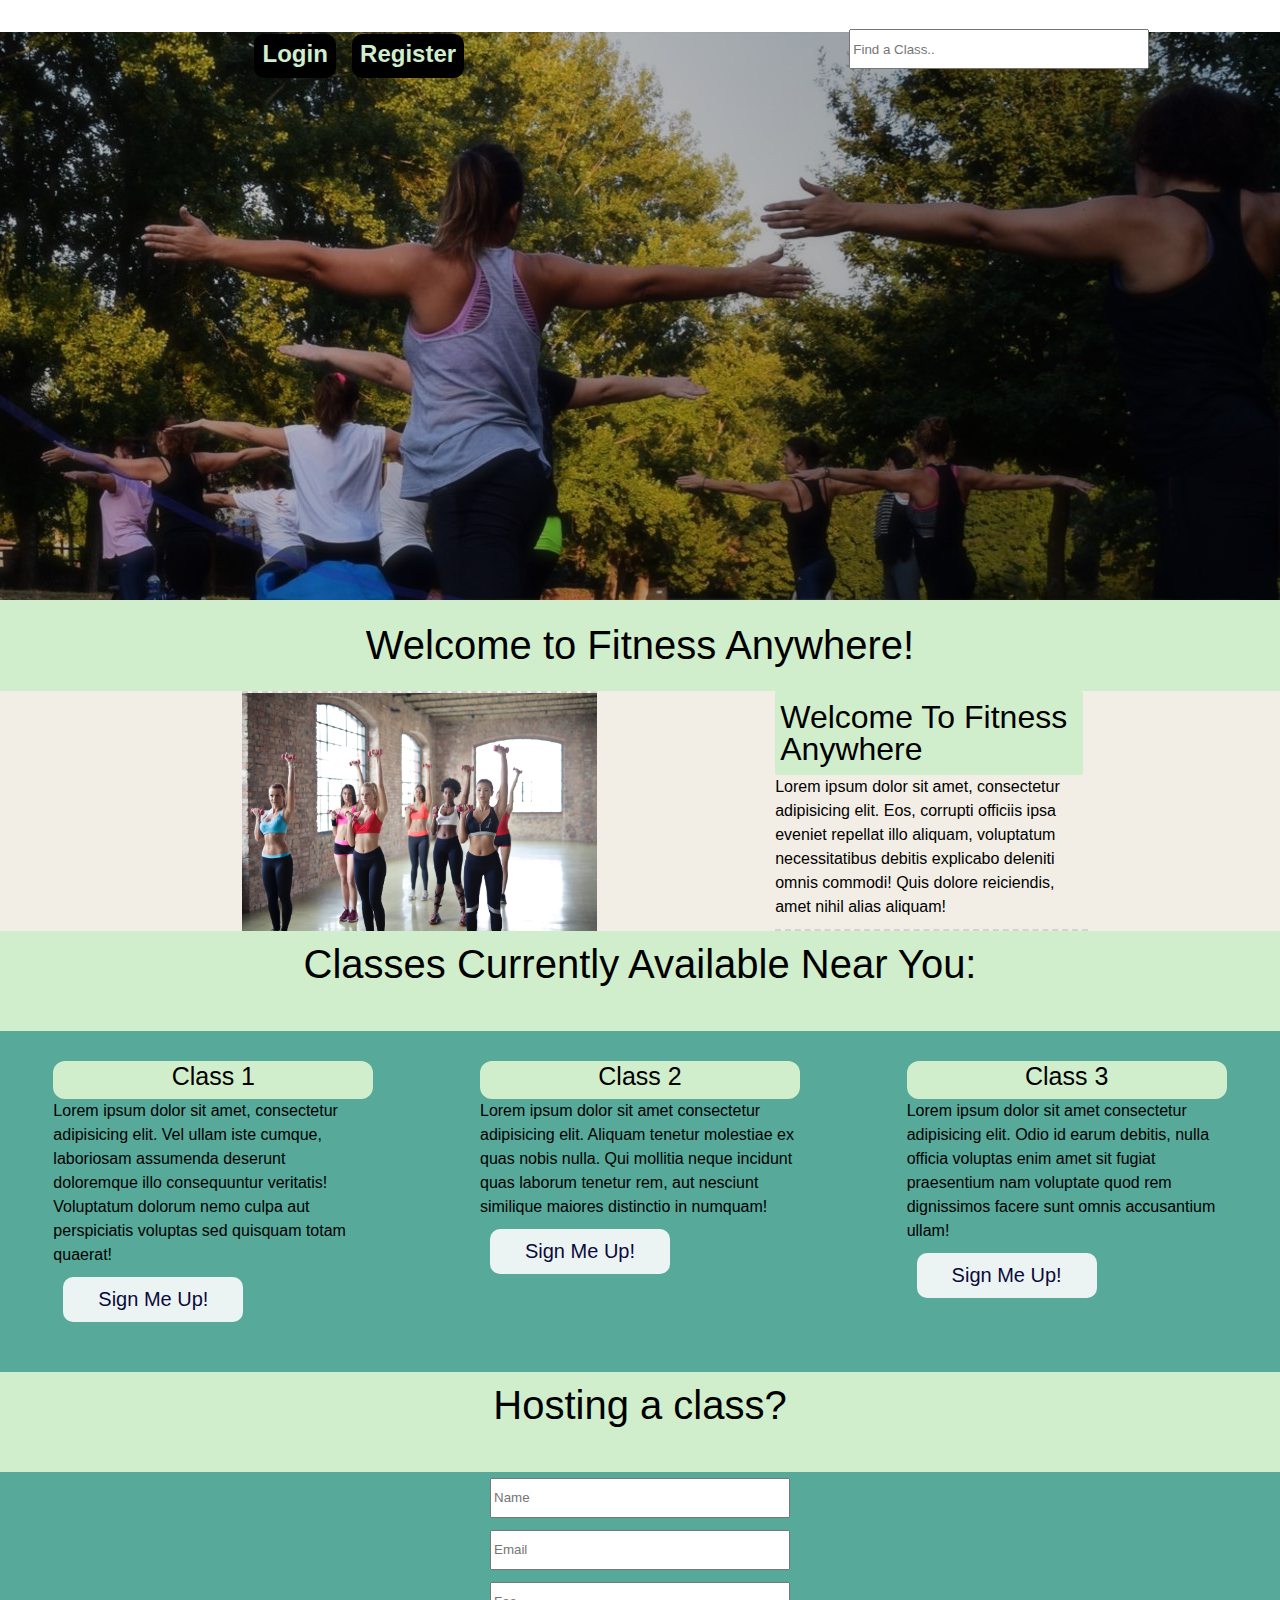
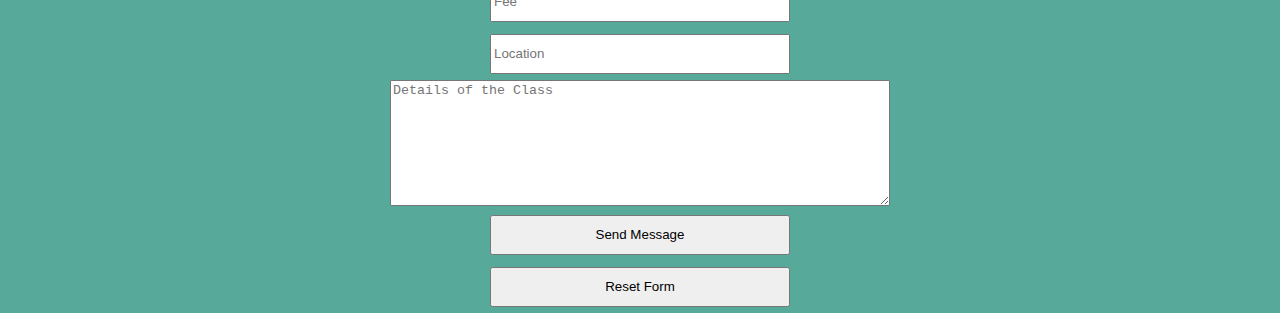
==== index.html @ 6bdc23eb "day 1 done" ====
<!doctype html>

<html lang="en">
<head>
  <meta name="viewport" content="width=device-width, initial-scale=1">
  <meta charset="utf-8">

  <title>Welcome to Fitness Anywhere!</title>

  <link href="https://fonts.googleapis.com/css?family=Heebo&display=swap" rel="stylesheet">
  <link href="css/index.css" rel="stylesheet">

  <!--[if lt IE 9]>
    <script src="https://cdnjs.cloudflare.com/ajax/libs/html5shiv/3.7.3/html5shiv.js"></script>
  <![endif]-->
</head>

<body>
  <header>
   
      <nav class="navigation">
        <a href=#>Login</a>
        <a href=#>Register</a>
      </nav>
      <div class="searchBar">
      <input type="text" placeholder="Find a Class..">
      </div>
  </header>
  <div class="title">
  <h1>Welcome to Fitness Anywhere!</h1>
  </div>
  <div class="aboutUs">
   <div class="workoutClass">
  <img src="img/workout-class.jpeg">
</div>
  
  <div class="welcomePgraph">
    <h2>Welcome To Fitness Anywhere</h2>
    <p>Lorem ipsum dolor sit amet, consectetur adipisicing elit. Eos, corrupti officiis ipsa eveniet repellat illo aliquam, voluptatum necessitatibus debitis explicabo deleniti omnis commodi! Quis dolore reiciendis, amet nihil alias aliquam! </p>


  </div>
</div>

  <div class="container-home">
   <h2>Classes Currently Available Near You:</h2>
    <section class="content-pick">
      
      <div class="classType">
        <h4>Class 1</h4>
        <p>Lorem ipsum dolor sit amet, consectetur adipisicing elit. Vel ullam iste cumque, laboriosam assumenda deserunt doloremque illo consequuntur veritatis! Voluptatum dolorum nemo culpa aut perspiciatis voluptas sed quisquam totam quaerat!</p>
        <div class="btn">Sign Me Up!</div>
      </div>
      <div class="classType">
        <h4>Class 2</h4>
        <p>Lorem ipsum dolor sit amet consectetur adipisicing elit. Aliquam tenetur molestiae ex quas nobis nulla. Qui mollitia neque incidunt quas laborum tenetur rem, aut nesciunt similique maiores distinctio in numquam!</p>
        <div class="btn">Sign Me Up!</div>
      </div>
      <div class="classType">
        <h4>Class 3</h4>
        <p>Lorem ipsum dolor sit amet consectetur adipisicing elit. Odio id earum debitis, nulla officia voluptas enim amet sit fugiat praesentium nam voluptate quod rem dignissimos facere sunt omnis accusantium ullam!</p>
        <div class="btn">Sign Me Up!</div>
      </div>
    </section>

     <section class="hostingClass">
      <h2>Hosting a class?</h2>
      <form method="post" action="#">
        <div class="classForm">
          <div class="row1"><input type="text" name="name" id="name" placeholder="Name" /></div>
          <div class="row1"><input type="email" name="email" id="email" placeholder="Email" /></div>
          <div class="row2"><input type="text" name="fee" id="fee" placeholder="Fee" /></div>
          <div class="row2"><input type="text" name="location" id="location" placeholder="Location" /></div>
          <div class="row3"><textarea name="details" id="details" placeholder="Details of the Class" rows="8" ></textarea></div>
            <ul class="actions">
              <li><input type="submit" class="primary" value="Send Message" /></li>
              <li><input type="reset" value="Reset Form" /></li>
   
    

     </section> 

  
  </div><!-- container -->


</body>
</html>
---- css/index.css ----
/* http://meyerweb.com/eric/tools/css/reset/ 
   v2.0 | 20110126
   License: none (public domain)
*/
html,
body,
div,
span,
applet,
object,
iframe,
h1,
h2,
h3,
h4,
h5,
h6,
p,
blockquote,
pre,
a,
abbr,
acronym,
address,
big,
cite,
code,
del,
dfn,
em,
img,
ins,
kbd,
q,
s,
samp,
small,
strike,
strong,
sub,
sup,
tt,
var,
b,
u,
i,
center,
dl,
dt,
dd,
ol,
ul,
li,
fieldset,
form,
label,
legend,
table,
caption,
tbody,
tfoot,
thead,
tr,
th,
td,
article,
aside,
canvas,
details,
embed,
figure,
figcaption,
footer,
header,
hgroup,
menu,
nav,
output,
ruby,
section,
summary,
time,
mark,
audio,
video {
  margin: 0;
  padding: 0;
  border: 0;
  font-size: 100%;
  font: inherit;
  vertical-align: baseline;
}
/* HTML5 display-role reset for older browsers */
article,
aside,
details,
figcaption,
figure,
footer,
header,
hgroup,
menu,
nav,
section {
  display: block;
}
body {
  line-height: 1;
}
ol,
ul {
  list-style: none;
}
blockquote,
q {
  quotes: none;
}
blockquote:before,
blockquote:after,
q:before,
q:after {
  content: '';
  content: none;
}
table {
  border-collapse: collapse;
  border-spacing: 0;
}
* {
  box-sizing: border-box;
}
html {
  font-size: 62.5%;
}
html,
body {
  font-family: 'Roboto', sans-serif;
}
h1,
h2,
h3,
h4,
h5 {
  background: #d1eecc;
  font-family: 'Source Sans Pro', sans-serif;
  padding: 1%;
}
h1 {
  font-size: 4rem;
}
h2 {
  font-size: 3.2rem;
  padding-bottom: 10px;
}
h4 {
  font-size: 2.5rem;
  padding-bottom: 10px;
}
p {
  line-height: 1.5;
  font-size: 1.6rem;
  padding-bottom: 10px;
}
img {
  max-width: 100%;
  height: auto;
}
.container {
  max-width: 800px;
  width: 100%;
  margin: 0 auto;
}
header {
  display: flex;
  padding: 2%;
  justify-content: space-around;
  background: url('../img/active-activity-adult-1472887\ \(1\).jpg') 100% 100% no-repeat;
  height: auto;
  height: 600px;
}
header .searchBar {
  width: 15%;
}
header .navigation {
  display: flex;
  justify-content: space-evenly;
}
header .navigation a {
  text-decoration: none;
  color: #d1eecc;
  font-size: 2.4rem;
  padding: 5%;
  font-weight: bold;
  margin: 5%;
  background: black;
  height: 8%;
  width: 100%;
  border-radius: 10px;
}
header img {
  width: 60%;
}
.title {
  display: flex;
  justify-content: center;
  padding: 1%;
  background: #d1eecc;
}
.title h1 {
  display: flex;
  padding: 1%;
  font-size: 4rem;
  width: 50%;
  justify-content: center;
}
.aboutUs {
  display: flex;
  background: #f2eee5;
}
.workoutClass {
  display: flex;
  justify-content: center;
  margin-left: 5%;
}
.workoutClass img {
  width: 50%;
  height: auto;
  border-top: dashed 2px lightgray;
}
.welcomePgraph {
  display: flex;
  flex-direction: column;
  justify-content: center;
}
.welcomePgraph p {
  width: 62%;
  border-bottom: dashed 2px lightgray;
}
@media (max-width: 500px) {
  .welcomePgraph p {
    font-size: 1.2rem;
    padding-bottom: 3%;
  }
}
.welcomePgraph h2 {
  padding-top: 2%;
  width: 61%;
  border-radius: 2px;
}
@media (max-width: 500px) {
  .welcomePgraph h2 {
    font-size: 2.5rem;
    font-weight: bold;
  }
}
.footer {
  width: 100%;
  border-top: 2px dashed silver;
  background: #FFEBCD;
}
.footer p {
  text-align: center;
  color: #212529;
  font-size: 1.6rem;
  padding: 20px;
}
.content-pick {
  padding-top: 30px;
  display: flex;
  justify-content: space-around;
}
@media (max-width: 500px) {
  .content-pick {
    display: flex;
    flex-direction: column;
    align-items: center;
  }
}
.content-pick .classType {
  width: 25%;
  margin-bottom: 30px;
}
@media (max-width: 500px) {
  .content-pick .classType {
    width: 62%;
  }
}
.content-pick .classType h4 {
  display: flex;
  justify-content: center;
  border-radius: 12px;
}
@media (max-width: 500px) {
  .content-pick .classType h4 {
    font-size: 2rem;
    font-weight: bold;
  }
}
.content-pick .classType p {
  display: flex;
  justify-content: center;
}
@media (max-width: 500px) {
  .content-pick .classType p {
    font-size: 1.2rem;
  }
}
.content-pick .classType .btn {
  display: flex;
  justify-content: center;
  align-items: center;
  background-color: #ecf4f3;
  margin: 0 10px 20px;
  cursor: pointer;
  width: 180px;
  height: 45px;
  font-size: 2rem;
  border-radius: 10px;
  color: #0c093c;
}
.content-pick .classType .btn:hover {
  background-color: #0c093c;
  color: #ecf4f3;
}
@media (max-width: 500px) {
  .content-pick .classType .btn {
    display: flex;
    justify-content: center;
    align-items: center;
    background-color: #ecf4f3;
    margin: 0 10px 20px;
    cursor: pointer;
    width: 300px;
    height: 45px;
    font-size: 2rem;
    border-radius: 10px;
    color: #0c093c;
  }
  .content-pick .classType .btn:hover {
    background-color: #0c093c;
    color: #ecf4f3;
  }
}
.container-home {
  width: 100%;
  background: #57a99a;
}
.container-home h2 {
  display: flex;
  justify-content: center;
  height: 100px;
  font-size: 4rem;
}
.hostingClass {
  font-size: 2rem;
}
.hostingClass .classForm {
  display: flex;
  flex-direction: column;
  align-items: center;
}
input {
  width: 300px;
  margin: 2% 0%;
  height: 40px;
}
textarea {
  width: 500px;
}
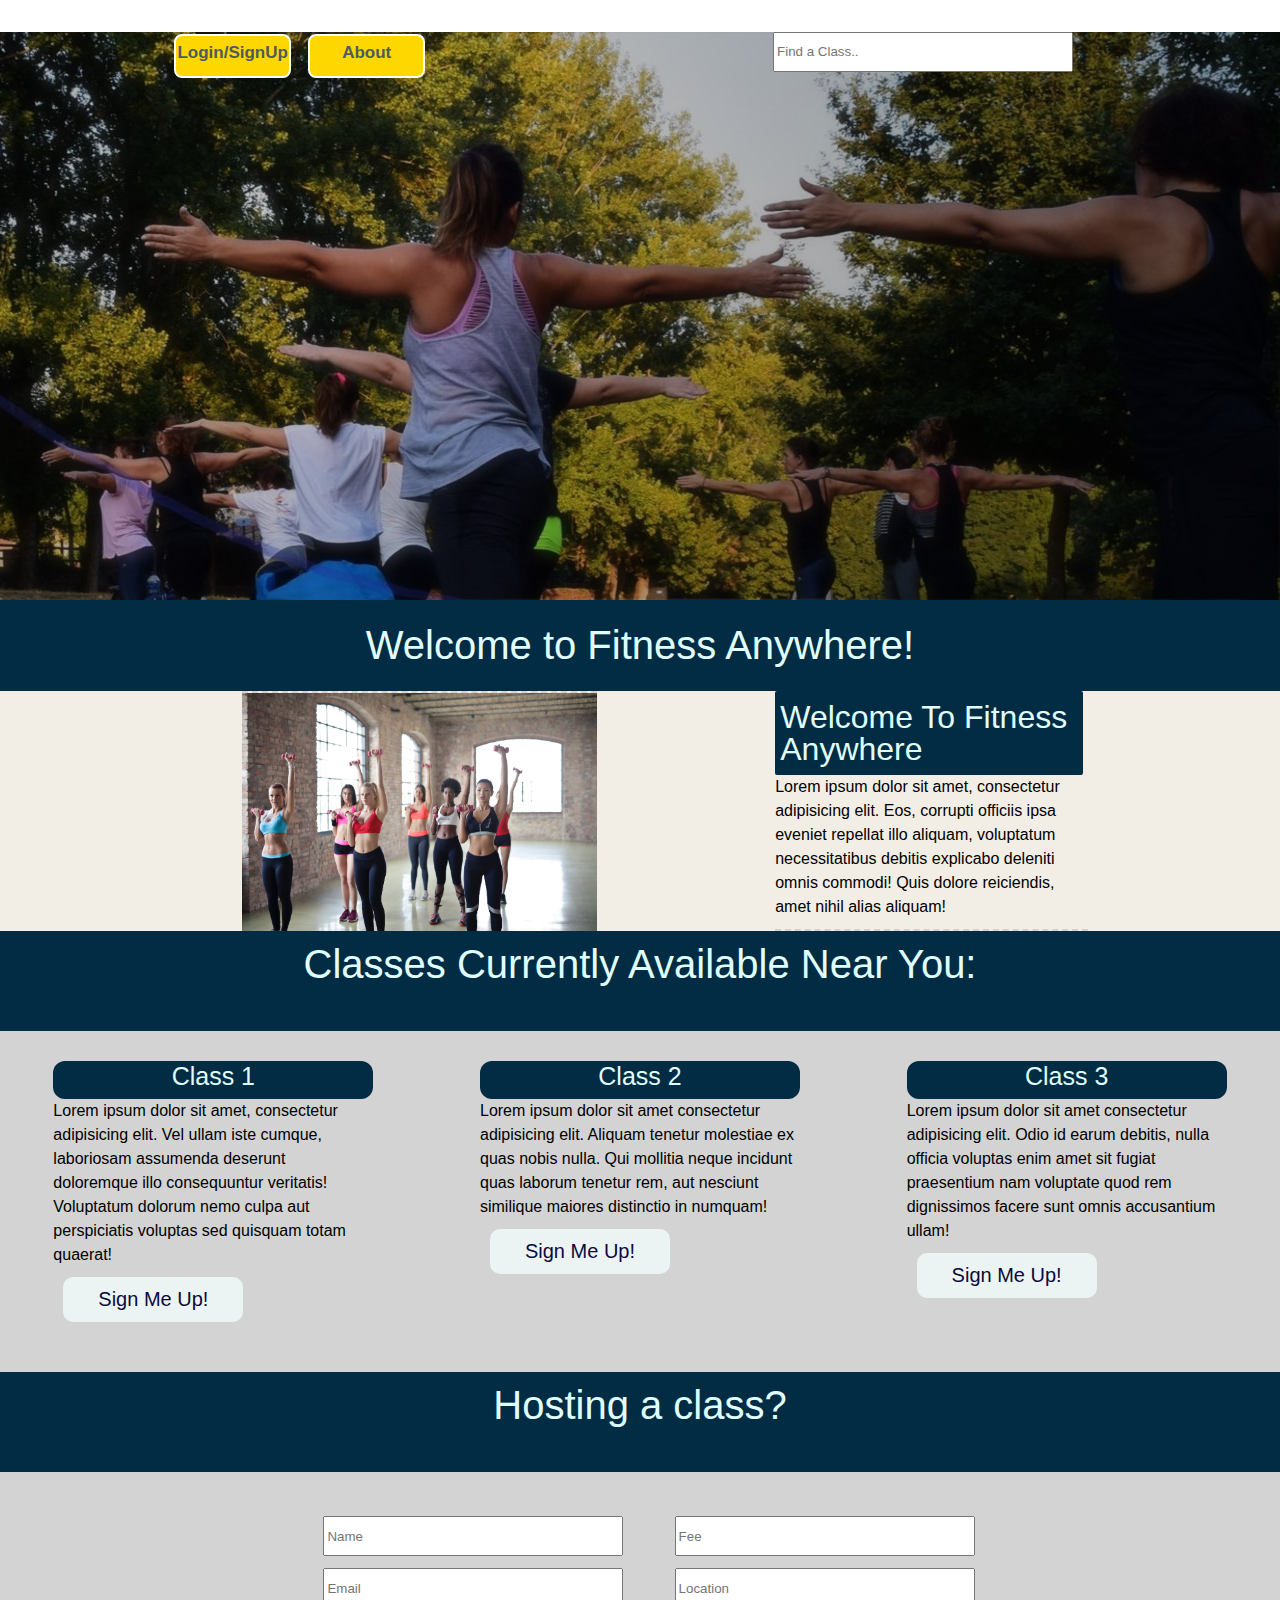
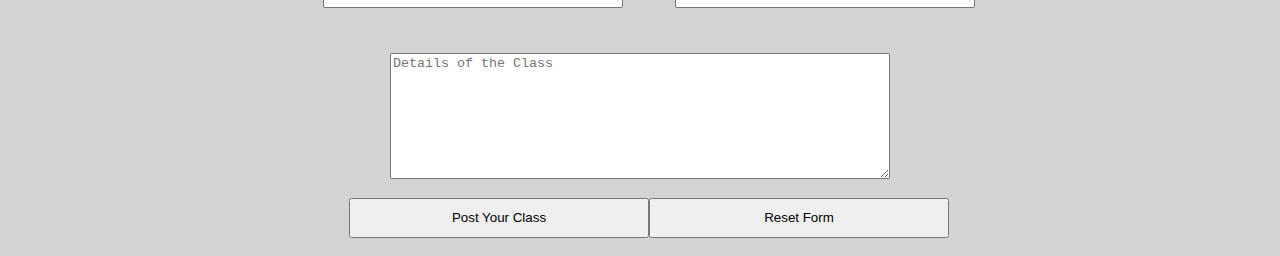
==== commit 01f69bf9: "updated it to be responsive, changed button and color palatte" ====
--- a/index.html
+++ b/index.html
@@ -19,8 +19,8 @@
   <header>
    
       <nav class="navigation">
-        <a href=#>Login</a>
-        <a href=#>Register</a>
+        <a class="navbtn" href=#>Login/SignUp</a>
+        <a class="navbtn"href="About.html">About</a>
       </nav>
       <div class="searchBar">
       <input type="text" placeholder="Find a Class..">
@@ -66,16 +66,23 @@
      <section class="hostingClass">
       <h2>Hosting a class?</h2>
       <form method="post" action="#">
-        <div class="classForm">
-          <div class="row1"><input type="text" name="name" id="name" placeholder="Name" /></div>
-          <div class="row1"><input type="email" name="email" id="email" placeholder="Email" /></div>
-          <div class="row2"><input type="text" name="fee" id="fee" placeholder="Fee" /></div>
-          <div class="row2"><input type="text" name="location" id="location" placeholder="Location" /></div>
+
+      <div class="formUniversal"> 
+        <div class="classForm1">
+          <input type="text" name="name" id="name" placeholder="Name" />
+          <input type="text" name="email" id="email" placeholder="Email" />
+        </div>
+
+          <div class="classForm2">
+            <input type="text" name="fee" id="fee" placeholder="Fee" />
+            <input type="text" name="location" id="location" placeholder="Location" />
+          </div>
+        </div>
           <div class="row3"><textarea name="details" id="details" placeholder="Details of the Class" rows="8" ></textarea></div>
             <ul class="actions">
-              <li><input type="submit" class="primary" value="Send Message" /></li>
+              <li><input type="submit" class="primary" value="Post Your Class" /></li>
               <li><input type="reset" value="Reset Form" /></li>
-   
+            </ul>
     
 
      </section> 
--- a/css/index.css
+++ b/css/index.css
@@ -141,9 +141,10 @@
 h3,
 h4,
 h5 {
-  background: #d1eecc;
+  background: #022c43;
   font-family: 'Source Sans Pro', sans-serif;
   padding: 1%;
+  color: lightcyan;
 }
 h1 {
   font-size: 4rem;
@@ -175,21 +176,30 @@
   padding: 2%;
   justify-content: space-around;
   background: url('../img/active-activity-adult-1472887\ \(1\).jpg') 100% 100% no-repeat;
-  height: auto;
   height: 600px;
 }
-header .searchBar {
-  width: 15%;
+@media (max-width: 500px) {
+  header {
+    background: url('../img/mobile\ header.jpg') 100% 100% no-repeat;
+    flex-direction: column-reverse;
+    height: auto;
+    width: 100%;
+    align-items: center;
+  }
 }
 header .navigation {
   display: flex;
-  justify-content: space-evenly;
+  justify-content: center;
+}
+@media (max-width: 500px) {
+  header .navigation {
+    flex-direction: column;
+  }
 }
 header .navigation a {
   text-decoration: none;
   color: #d1eecc;
-  font-size: 2.4rem;
-  padding: 5%;
+  padding: 7%;
   font-weight: bold;
   margin: 5%;
   background: black;
@@ -197,6 +207,26 @@
   width: 100%;
   border-radius: 10px;
 }
+header .navigation .navbtn {
+  background: #ffd700;
+  border: none;
+  border-radius: 8px;
+  padding: 5% 30%;
+  color: #4f5a5f;
+  font-weight: bold;
+  font-size: 1.7rem;
+  width: 70%;
+  displaY: flex;
+  justify-content: center;
+  border: 2px solid white;
+}
+@media (max-width: 500px) {
+  header .navigation .navbtn {
+    width: 50%;
+    font-size: 2rem;
+    padding: 5% 50%;
+  }
+}
 header img {
   width: 60%;
 }
@@ -204,7 +234,7 @@
   display: flex;
   justify-content: center;
   padding: 1%;
-  background: #d1eecc;
+  background: #022c43;
 }
 .title h1 {
   display: flex;
@@ -213,9 +243,21 @@
   width: 50%;
   justify-content: center;
 }
+@media (max-width: 500px) {
+  .title h1 {
+    width: 100%;
+    text-align: center;
+  }
+}
 .aboutUs {
   display: flex;
   background: #f2eee5;
+}
+@media (max-width: 500px) {
+  .aboutUs {
+    display: flex;
+    flex-direction: column;
+  }
 }
 .workoutClass {
   display: flex;
@@ -227,20 +269,24 @@
   height: auto;
   border-top: dashed 2px lightgray;
 }
+@media (max-width: 500px) {
+  .workoutClass img {
+    width: 100%;
+  }
+}
 .welcomePgraph {
   display: flex;
   flex-direction: column;
   justify-content: center;
+}
+@media (max-width: 500px) {
+  .welcomePgraph {
+    align-items: center;
+  }
 }
 .welcomePgraph p {
   width: 62%;
   border-bottom: dashed 2px lightgray;
-}
-@media (max-width: 500px) {
-  .welcomePgraph p {
-    font-size: 1.2rem;
-    padding-bottom: 3%;
-  }
 }
 .welcomePgraph h2 {
   padding-top: 2%;
@@ -249,8 +295,7 @@
 }
 @media (max-width: 500px) {
   .welcomePgraph h2 {
-    font-size: 2.5rem;
-    font-weight: bold;
+    width: 100%;
   }
 }
 .footer {
@@ -343,7 +388,7 @@
 }
 .container-home {
   width: 100%;
-  background: #57a99a;
+  background: lightgray;
 }
 .container-home h2 {
   display: flex;
@@ -351,19 +396,55 @@
   height: 100px;
   font-size: 4rem;
 }
+@media (max-width: 500px) {
+  .container-home h2 {
+    font-size: 3rem;
+    text-align: center;
+    height: 75px;
+  }
+}
 .hostingClass {
   font-size: 2rem;
 }
-.hostingClass .classForm {
+.hostingClass .classForm1 {
   display: flex;
   flex-direction: column;
-  align-items: center;
+  padding: 3% 2%;
+}
+.hostingClass .classForm2 {
+  display: flex;
+  flex-direction: column;
+  padding: 3% 2%;
 }
 input {
   width: 300px;
-  margin: 2% 0%;
+  margin: 2% 3%;
   height: 40px;
+}
+@media (max-width: 500px) {
+  input {
+    width: 200px;
+  }
+}
+.row3 {
+  display: flex;
+  justify-content: center;
 }
 textarea {
   width: 500px;
 }
+@media (max-width: 500px) {
+  textarea {
+    width: 300px;
+  }
+}
+.formUniversal {
+  display: flex;
+  justify-content: center;
+}
+.actions {
+  display: flex;
+  justify-content: center;
+  padding: 1%;
+  margin: 0% 2%;
+}
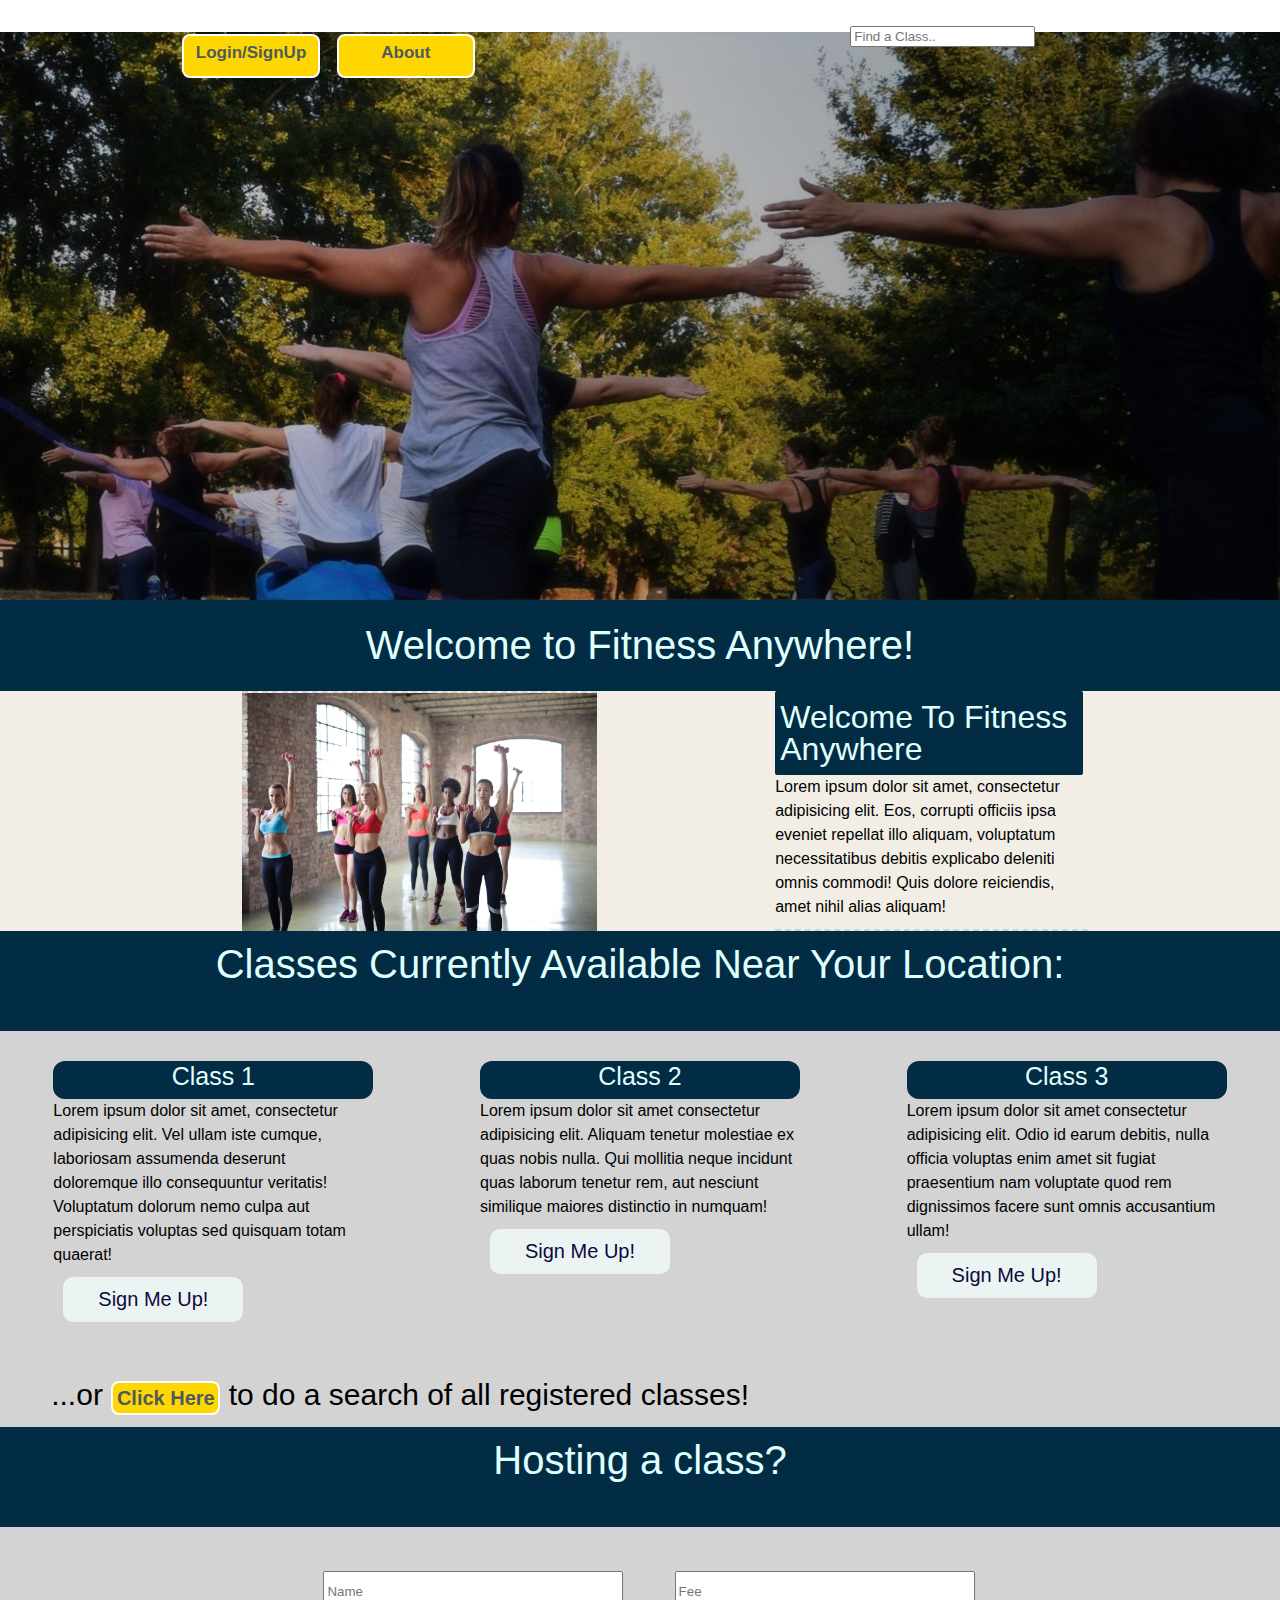
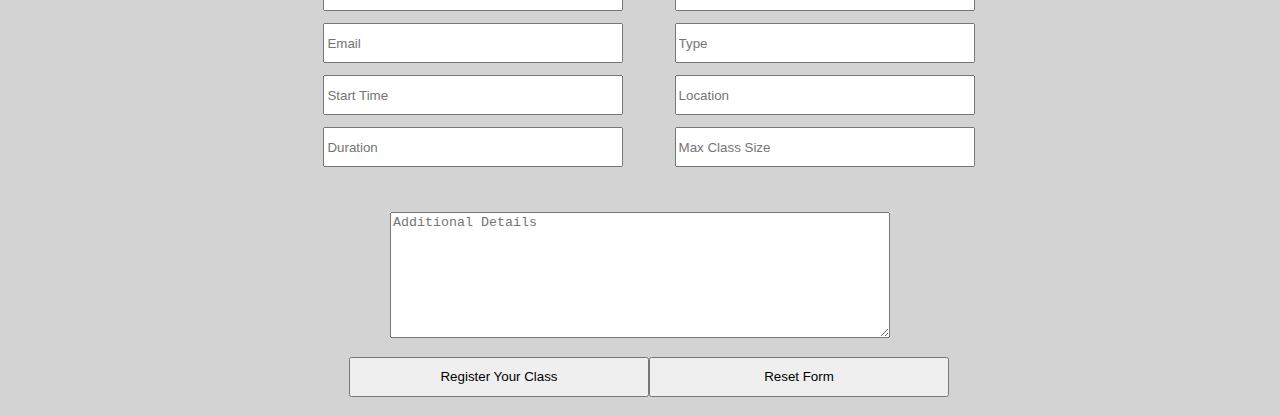
==== commit cd970865: "added a few tweaks to form and a new class search button" ====
--- a/index.html
+++ b/index.html
@@ -43,7 +43,7 @@
 </div>
 
   <div class="container-home">
-   <h2>Classes Currently Available Near You:</h2>
+   <h2>Classes Currently Available Near Your Location:</h2>
     <section class="content-pick">
       
       <div class="classType">
@@ -61,7 +61,17 @@
         <p>Lorem ipsum dolor sit amet consectetur adipisicing elit. Odio id earum debitis, nulla officia voluptas enim amet sit fugiat praesentium nam voluptate quod rem dignissimos facere sunt omnis accusantium ullam!</p>
         <div class="btn">Sign Me Up!</div>
       </div>
+
+      
     </section>
+    <div class="classSearch">
+     <p> ...or 
+      <a class="btn" href=#>Click Here</a> 
+      to do a search of all registered classes!
+      </p>
+    </div>
+    
+
 
      <section class="hostingClass">
       <h2>Hosting a class?</h2>
@@ -71,16 +81,20 @@
         <div class="classForm1">
           <input type="text" name="name" id="name" placeholder="Name" />
           <input type="text" name="email" id="email" placeholder="Email" />
+          <input type="text" name="fee" id="start-time" placeholder="Start Time" />
+          <input type="text" name="duration" id="duration" placeholder="Duration" />
         </div>
 
           <div class="classForm2">
             <input type="text" name="fee" id="fee" placeholder="Fee" />
+            <input type="text" name="type" id="type" placeholder="Type" />
             <input type="text" name="location" id="location" placeholder="Location" />
+            <input type="text" name="max class size" id="max class size" placeholder="Max Class Size" />
           </div>
         </div>
-          <div class="row3"><textarea name="details" id="details" placeholder="Details of the Class" rows="8" ></textarea></div>
+          <div class="row3"><textarea name="details" id="details" placeholder="Additional Details" rows="8" ></textarea></div>
             <ul class="actions">
-              <li><input type="submit" class="primary" value="Post Your Class" /></li>
+              <li><input type="submit" class="primary" value="Register Your Class" /></li>
               <li><input type="reset" value="Reset Form" /></li>
             </ul>
     
--- a/css/index.css
+++ b/css/index.css
@@ -199,7 +199,7 @@
 header .navigation a {
   text-decoration: none;
   color: #d1eecc;
-  padding: 7%;
+  padding: 11%;
   font-weight: bold;
   margin: 5%;
   background: black;
@@ -211,7 +211,7 @@
   background: #ffd700;
   border: none;
   border-radius: 8px;
-  padding: 5% 30%;
+  padding: 5% 40%;
   color: #4f5a5f;
   font-weight: bold;
   font-size: 1.7rem;
@@ -249,55 +249,6 @@
     text-align: center;
   }
 }
-.aboutUs {
-  display: flex;
-  background: #f2eee5;
-}
-@media (max-width: 500px) {
-  .aboutUs {
-    display: flex;
-    flex-direction: column;
-  }
-}
-.workoutClass {
-  display: flex;
-  justify-content: center;
-  margin-left: 5%;
-}
-.workoutClass img {
-  width: 50%;
-  height: auto;
-  border-top: dashed 2px lightgray;
-}
-@media (max-width: 500px) {
-  .workoutClass img {
-    width: 100%;
-  }
-}
-.welcomePgraph {
-  display: flex;
-  flex-direction: column;
-  justify-content: center;
-}
-@media (max-width: 500px) {
-  .welcomePgraph {
-    align-items: center;
-  }
-}
-.welcomePgraph p {
-  width: 62%;
-  border-bottom: dashed 2px lightgray;
-}
-.welcomePgraph h2 {
-  padding-top: 2%;
-  width: 61%;
-  border-radius: 2px;
-}
-@media (max-width: 500px) {
-  .welcomePgraph h2 {
-    width: 100%;
-  }
-}
 .footer {
   width: 100%;
   border-top: 2px dashed silver;
@@ -308,6 +259,55 @@
   color: #212529;
   font-size: 1.6rem;
   padding: 20px;
+}
+.aboutUs {
+  display: flex;
+  background: #f2eee5;
+}
+@media (max-width: 500px) {
+  .aboutUs {
+    display: flex;
+    flex-direction: column;
+  }
+}
+.aboutUs .workoutClass {
+  display: flex;
+  justify-content: center;
+  margin-left: 5%;
+}
+.aboutUs .workoutClass img {
+  width: 50%;
+  height: auto;
+  border-top: dashed 2px lightgray;
+}
+@media (max-width: 500px) {
+  .aboutUs .workoutClass img {
+    width: 100%;
+  }
+}
+.aboutUs .welcomePgraph {
+  display: flex;
+  flex-direction: column;
+  justify-content: center;
+}
+@media (max-width: 500px) {
+  .aboutUs .welcomePgraph {
+    align-items: center;
+  }
+}
+.aboutUs .welcomePgraph p {
+  width: 62%;
+  border-bottom: dashed 2px lightgray;
+}
+.aboutUs .welcomePgraph h2 {
+  padding-top: 2%;
+  width: 61%;
+  border-radius: 2px;
+}
+@media (max-width: 500px) {
+  .aboutUs .welcomePgraph h2 {
+    width: 100%;
+  }
 }
 .content-pick {
   padding-top: 30px;
@@ -406,45 +406,63 @@
 .hostingClass {
   font-size: 2rem;
 }
-.hostingClass .classForm1 {
+.hostingClass .formUniversal {
+  display: flex;
+  justify-content: center;
+}
+.hostingClass .formUniversal .classForm1 {
   display: flex;
   flex-direction: column;
   padding: 3% 2%;
 }
-.hostingClass .classForm2 {
+.hostingClass .formUniversal .classForm2 {
   display: flex;
   flex-direction: column;
   padding: 3% 2%;
 }
-input {
+.hostingClass input {
   width: 300px;
   margin: 2% 3%;
   height: 40px;
 }
 @media (max-width: 500px) {
-  input {
+  .hostingClass input {
     width: 200px;
   }
 }
-.row3 {
-  display: flex;
-  justify-content: center;
-}
-textarea {
+.hostingClass .row3 {
+  display: flex;
+  justify-content: center;
+}
+.hostingClass textarea {
   width: 500px;
 }
 @media (max-width: 500px) {
-  textarea {
+  .hostingClass textarea {
     width: 300px;
   }
 }
-.formUniversal {
-  display: flex;
-  justify-content: center;
-}
-.actions {
+.hostingClass .actions {
   display: flex;
   justify-content: center;
   padding: 1%;
   margin: 0% 2%;
 }
+.classSearch {
+  margin-left: 4%;
+}
+.classSearch p {
+  font-size: 3rem;
+}
+.classSearch .btn {
+  text-decoration: none;
+  background: #ffd700;
+  border: none;
+  border-radius: 8px;
+  padding: 0.3%;
+  color: #4f5a5f;
+  font-weight: bold;
+  font-size: 2rem;
+  width: 15%;
+  border: 2px solid white;
+}
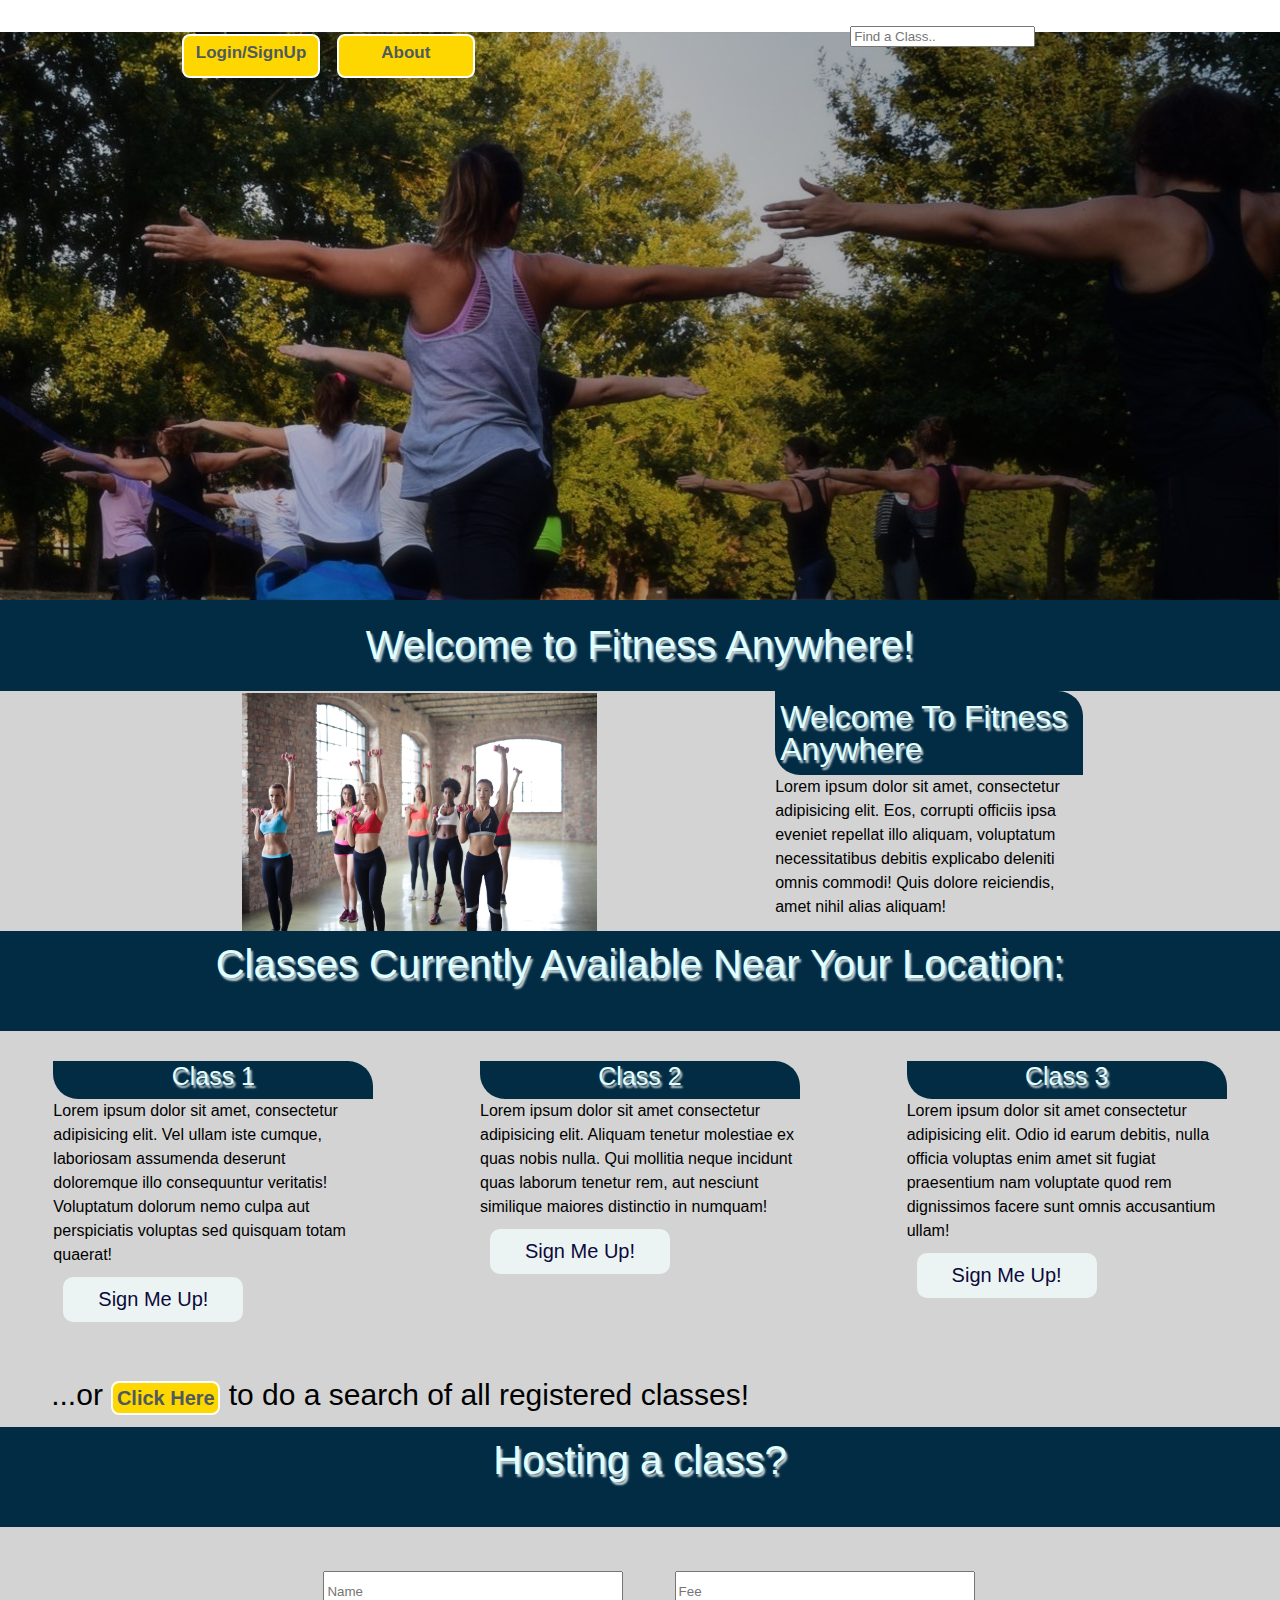
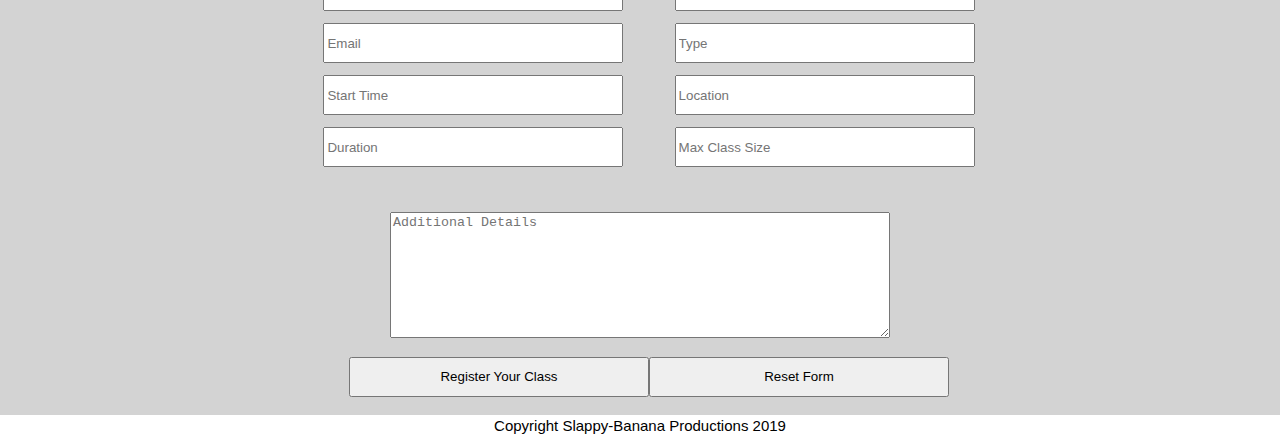
==== commit c01501fa: "header styling about contact form updated" ====
--- a/index.html
+++ b/index.html
@@ -97,13 +97,15 @@
               <li><input type="submit" class="primary" value="Register Your Class" /></li>
               <li><input type="reset" value="Reset Form" /></li>
             </ul>
-    
+            </form>
 
      </section> 
 
   
-  </div><!-- container -->
-
+  </div>
+  <footer>
+    <p>Copyright Slappy-Banana Productions 2019</p>
+  </footer>
 
 </body>
 </html>--- a/css/index.css
+++ b/css/index.css
@@ -141,10 +141,11 @@
 h3,
 h4,
 h5 {
-  background: #022c43;
+  background: #022C43;
   font-family: 'Source Sans Pro', sans-serif;
   padding: 1%;
-  color: lightcyan;
+  text-shadow: 2px 3px 2px rgba(255, 255, 255, 0.78);
+  color: #E0FFFF;
 }
 h1 {
   font-size: 4rem;
@@ -249,20 +250,16 @@
     text-align: center;
   }
 }
-.footer {
-  width: 100%;
-  border-top: 2px dashed silver;
-  background: #FFEBCD;
-}
-.footer p {
-  text-align: center;
-  color: #212529;
-  font-size: 1.6rem;
-  padding: 20px;
+footer {
+  display: flex;
+  justify-content: center;
+}
+footer p {
+  font-size: 1.5rem;
 }
 .aboutUs {
   display: flex;
-  background: #f2eee5;
+  background: lightgray;
 }
 @media (max-width: 500px) {
   .aboutUs {
@@ -302,7 +299,7 @@
 .aboutUs .welcomePgraph h2 {
   padding-top: 2%;
   width: 61%;
-  border-radius: 2px;
+  border-radius: 0px 25px 0px 25px;
 }
 @media (max-width: 500px) {
   .aboutUs .welcomePgraph h2 {
@@ -333,7 +330,7 @@
 .content-pick .classType h4 {
   display: flex;
   justify-content: center;
-  border-radius: 12px;
+  border-radius: 0px 25px 0px 25px;
 }
 @media (max-width: 500px) {
   .content-pick .classType h4 {
@@ -466,3 +463,120 @@
   width: 15%;
   border: 2px solid white;
 }
+.aboutTheTeam {
+  display: flex;
+  justify-content: center;
+  background: lightgray;
+}
+.aboutTheTeam p {
+  font-size: 3rem;
+  width: 65%;
+}
+@media (max-width: 500px) {
+  .aboutTheTeam p {
+    font-size: 2rem;
+  }
+}
+.meetTheTeam {
+  background: lightgray;
+}
+.meetTheTeam h2 {
+  display: flex;
+  justify-content: center;
+  padding-bottom: 2%;
+}
+.meetTheTeam h3 {
+  background: none;
+  width: 40%;
+  color: black;
+  font-size: 2.5rem;
+  font-weight: bold;
+}
+.meetTheTeam p {
+  width: 40%;
+}
+@media (max-width: 500px) {
+  .meetTheTeam p {
+    width: 100%;
+  }
+}
+.meetTheTeam .personOne {
+  padding: 2%;
+  display: flex;
+}
+@media (max-width: 500px) {
+  .meetTheTeam .personOne {
+    display: flex;
+    flex-direction: column;
+  }
+}
+.meetTheTeam .personOne img {
+  width: 30%;
+  margin-left: 20%;
+}
+@media (max-width: 500px) {
+  .meetTheTeam .personOne img {
+    width: 100%;
+    margin: 0%;
+  }
+}
+.meetTheTeam .personOne .personDescription {
+  display: flex;
+  flex-direction: column;
+  text-align: center;
+  align-items: center;
+  margin-right: 5%;
+}
+.meetTheTeam .personTwo {
+  padding: 2%;
+  display: flex;
+  flex-direction: row-reverse;
+}
+@media (max-width: 500px) {
+  .meetTheTeam .personTwo {
+    display: flex;
+    flex-direction: column;
+  }
+}
+.meetTheTeam .personTwo img {
+  width: 30%;
+  margin-right: 15%;
+}
+@media (max-width: 500px) {
+  .meetTheTeam .personTwo img {
+    width: 100%;
+  }
+}
+.meetTheTeam .personTwo .personDescription {
+  display: flex;
+  flex-direction: column;
+  text-align: center;
+  align-items: center;
+  margin-left: 5%;
+}
+.contactUs {
+  background: lightgray;
+}
+.contactUs input {
+  width: 200px;
+  padding: 2%;
+  margin: 1%;
+}
+.contactUs textarea {
+  width: 400px;
+  height: 250px;
+}
+.contactUs .actions {
+  display: flex;
+  padding: 1%;
+}
+.contactUs h2 {
+  display: flex;
+  justify-content: center;
+}
+.contactUs .contactForm {
+  display: flex;
+  flex-direction: column;
+  align-items: center;
+  padding: 3%;
+}
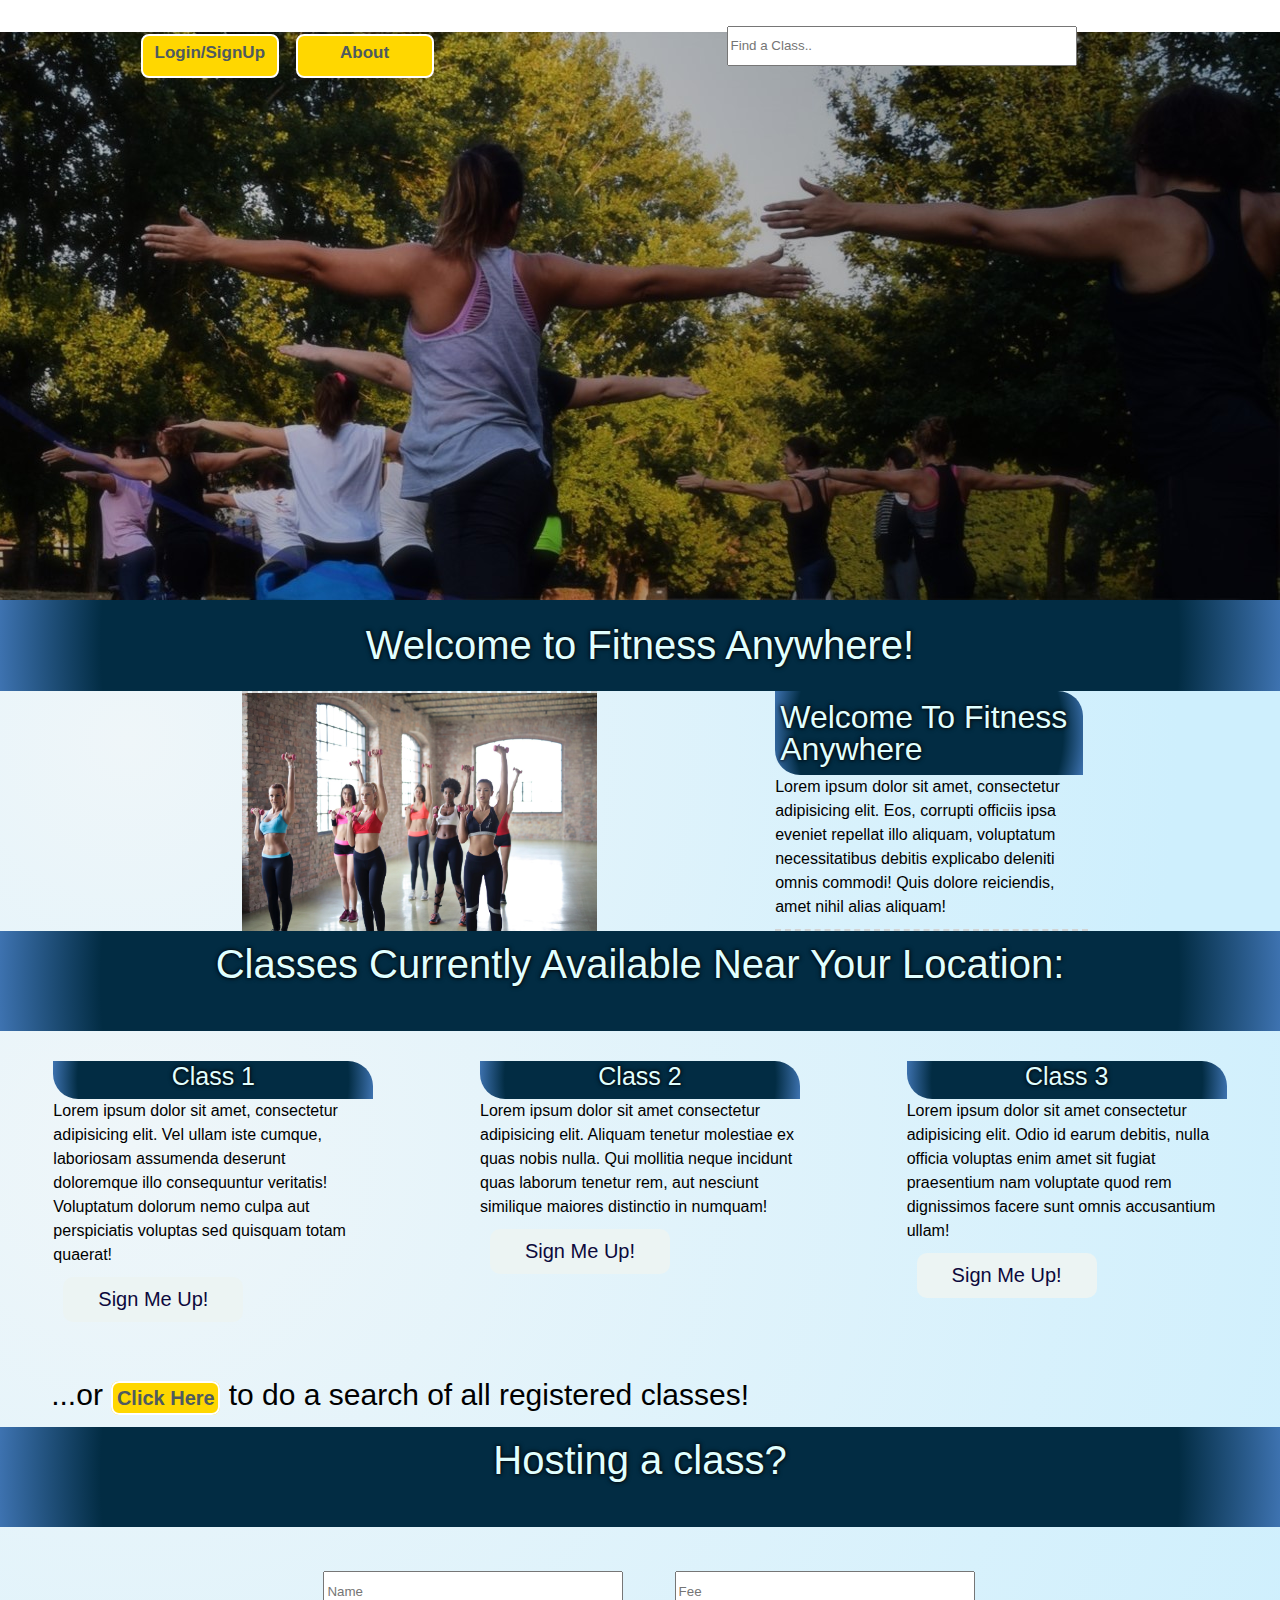
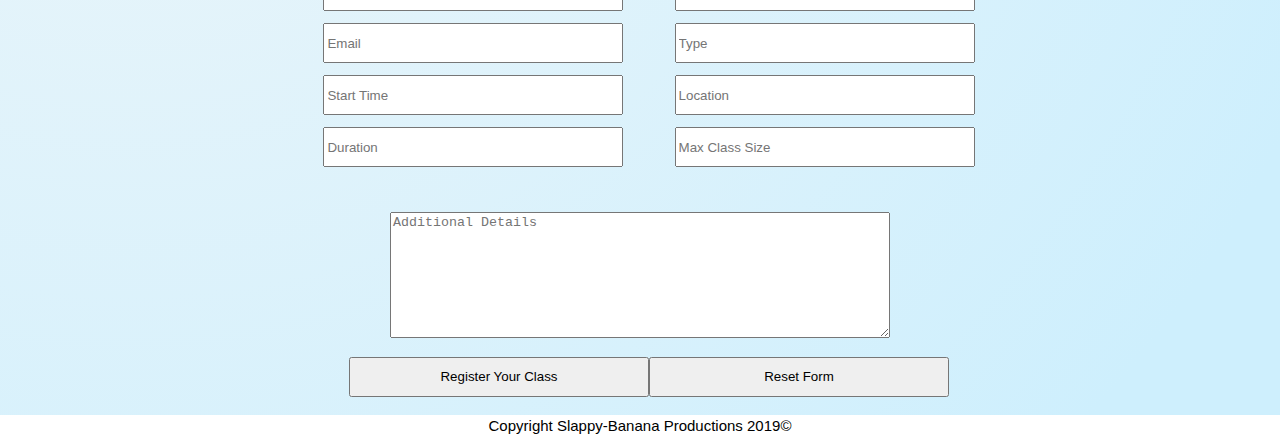
==== commit 601a09ba: "style tweak" ====
--- a/index.html
+++ b/index.html
@@ -104,7 +104,7 @@
   
   </div>
   <footer>
-    <p>Copyright Slappy-Banana Productions 2019</p>
+    <p>Copyright Slappy-Banana Productions 2019©</p>
   </footer>
 
 </body>
--- a/css/index.css
+++ b/css/index.css
@@ -142,10 +142,12 @@
 h4,
 h5 {
   background: #022C43;
+  background: radial-gradient(circle, #022c43 84%, #3e73b1 100%);
   font-family: 'Source Sans Pro', sans-serif;
   padding: 1%;
   text-shadow: 2px 3px 2px rgba(255, 255, 255, 0.78);
   color: #E0FFFF;
+  text-shadow: 0 0 3px #020101, 0 0 5px #0a0a0e;
 }
 h1 {
   font-size: 4rem;
@@ -186,6 +188,15 @@
     height: auto;
     width: 100%;
     align-items: center;
+  }
+}
+header .searchBar input {
+  width: 350px;
+  height: 40px;
+}
+@media (max-width: 500px) {
+  header .searchBar input {
+    width: 275px;
   }
 }
 header .navigation {
@@ -221,6 +232,10 @@
   justify-content: center;
   border: 2px solid white;
 }
+header .navigation .navbtn:hover {
+  background-color: #4f5a5f;
+  color: #ffd700;
+}
 @media (max-width: 500px) {
   header .navigation .navbtn {
     width: 50%;
@@ -236,6 +251,7 @@
   justify-content: center;
   padding: 1%;
   background: #022c43;
+  background: radial-gradient(circle, #022c43 84%, #3e73b1 100%);
 }
 .title h1 {
   display: flex;
@@ -243,6 +259,7 @@
   font-size: 4rem;
   width: 50%;
   justify-content: center;
+  background: none;
 }
 @media (max-width: 500px) {
   .title h1 {
@@ -259,7 +276,7 @@
 }
 .aboutUs {
   display: flex;
-  background: lightgray;
+  background-image: radial-gradient(circle farthest-corner at 10% 20%, #eff6f9 0%, #ceeffd 90%);
 }
 @media (max-width: 500px) {
   .aboutUs {
@@ -385,7 +402,7 @@
 }
 .container-home {
   width: 100%;
-  background: lightgray;
+  background-image: radial-gradient(circle farthest-corner at 10% 20%, #eff6f9 0%, #ceeffd 90%);
 }
 .container-home h2 {
   display: flex;
@@ -463,10 +480,14 @@
   width: 15%;
   border: 2px solid white;
 }
+.classSearch .btn:hover {
+  background-color: #4f5a5f;
+  color: #ffd700;
+}
 .aboutTheTeam {
   display: flex;
   justify-content: center;
-  background: lightgray;
+  background-image: radial-gradient(circle farthest-corner at 10% 20%, #eff6f9 0%, #ceeffd 90%);
 }
 .aboutTheTeam p {
   font-size: 3rem;
@@ -478,7 +499,7 @@
   }
 }
 .meetTheTeam {
-  background: lightgray;
+  background-image: radial-gradient(circle farthest-corner at 10% 20%, #eff6f9 0%, #ceeffd 90%);
 }
 .meetTheTeam h2 {
   display: flex;
@@ -555,12 +576,14 @@
   margin-left: 5%;
 }
 .contactUs {
-  background: lightgray;
+  background-image: radial-gradient(circle farthest-corner at 10% 20%, #eff6f9 0%, #ceeffd 90%);
 }
 .contactUs input {
   width: 200px;
   padding: 2%;
   margin: 1%;
+  background-color: #deffe0;
+  background-image: linear-gradient(0deg, #deffe0 0%, #d7e7e2 100%);
 }
 .contactUs textarea {
   width: 400px;
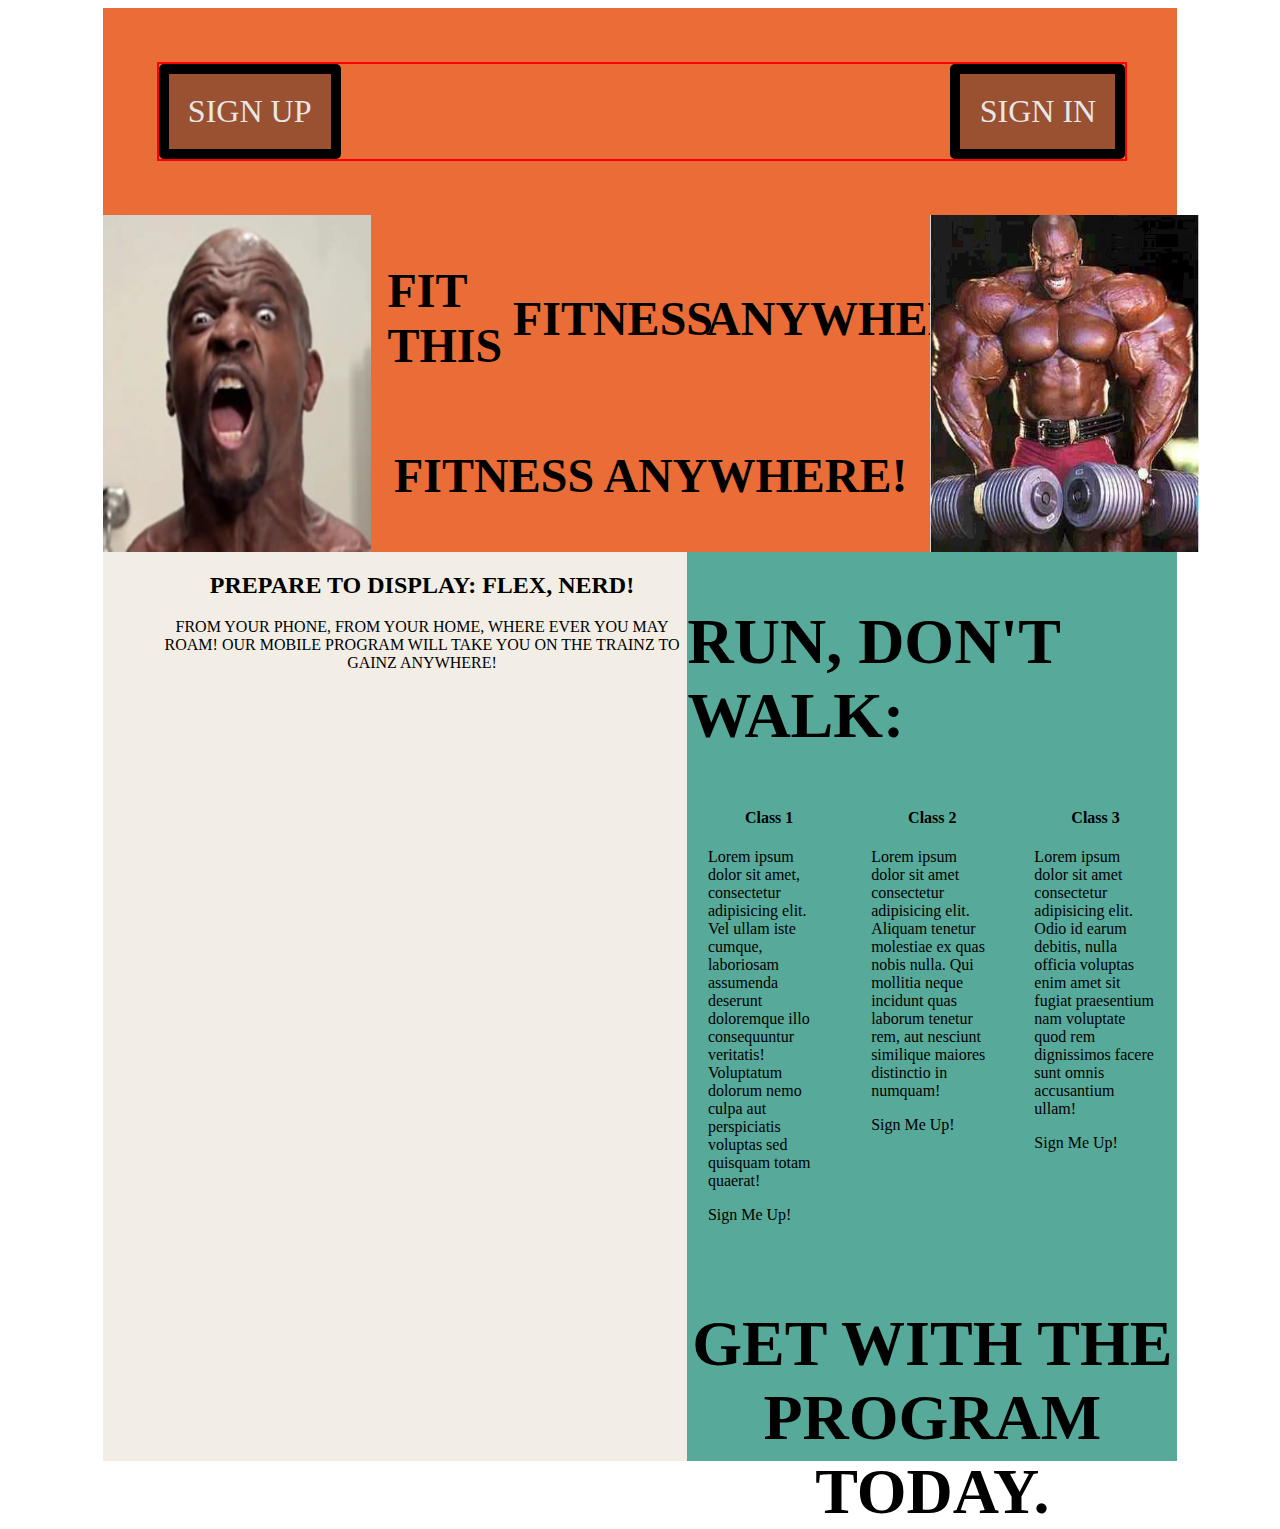
==== commit 030f7f1d: "Initial page almost finished, Working on size adaptability" ====
--- a/index.html
+++ b/index.html
@@ -5,7 +5,7 @@
   <meta name="viewport" content="width=device-width, initial-scale=1">
   <meta charset="utf-8">
 
-  <title>Welcome to Fitness Anywhere!</title>
+  <title>Fitness. ANYWHERE!</title>
 
   <link href="https://fonts.googleapis.com/css?family=Heebo&display=swap" rel="stylesheet">
   <link href="css/index.css" rel="stylesheet">
@@ -16,34 +16,45 @@
 </head>
 
 <body>
-  <header>
-   
-      <nav class="navigation">
-        <a class="navbtn" href=#>Login/SignUp</a>
-        <a class="navbtn"href="About.html">About</a>
+  <div class="bodyMinor">
+    <div class="header">
+      <nav>
+        <a href="#">SIGN UP</a>
+        <a href="#">SIGN IN</a>
       </nav>
-      <div class="searchBar">
-      <input type="text" placeholder="Find a Class..">
-      </div>
-  </header>
-  <div class="title">
-  <h1>Welcome to Fitness Anywhere!</h1>
+    </div>
+  <div class="fitnessContainer">
+<img src="img/terry.jpg" alt="" class="left">
+  
+  <div class="fitnessCenter">
+    <div class="pt1">
+        <h1 class="pt1minor">FIT THIS</h1>
+        <h1 class="pt1minor">FITNESS</h1>
+        <h1 class="pt1minor">ANYWHERE!</h1>
+    </div>
+    <div class="pt2">
+        <h1 class="pt2minor">FITNESS ANYWHERE!</h1>
+    </div>
+    
   </div>
+  <img src="img/otherguy.jpg" alt="" class="right">
+</div>
   <div class="aboutUs">
    <div class="workoutClass">
-  <img src="img/workout-class.jpeg">
+  
 </div>
   
-  <div class="welcomePgraph">
-    <h2>Welcome To Fitness Anywhere</h2>
-    <p>Lorem ipsum dolor sit amet, consectetur adipisicing elit. Eos, corrupti officiis ipsa eveniet repellat illo aliquam, voluptatum necessitatibus debitis explicabo deleniti omnis commodi! Quis dolore reiciendis, amet nihil alias aliquam! </p>
+  <div class="flex">
+    <div class="flexText">
+    <h2>PREPARE TO DISPLAY: FLEX, NERD!</h2>
+    <p>FROM YOUR PHONE, FROM YOUR HOME, WHERE EVER YOU MAY ROAM! OUR MOBILE PROGRAM WILL TAKE YOU ON THE TRAINZ TO GAINZ ANYWHERE! </p>
 
 
   </div>
 </div>
 
   <div class="container-home">
-   <h2>Classes Currently Available Near Your Location:</h2>
+   <h2>RUN, DON'T WALK:</h2>
     <section class="content-pick">
       
       <div class="classType">
@@ -61,51 +72,28 @@
         <p>Lorem ipsum dolor sit amet consectetur adipisicing elit. Odio id earum debitis, nulla officia voluptas enim amet sit fugiat praesentium nam voluptate quod rem dignissimos facere sunt omnis accusantium ullam!</p>
         <div class="btn">Sign Me Up!</div>
       </div>
-
-      
     </section>
-    <div class="classSearch">
-     <p> ...or 
-      <a class="btn" href=#>Click Here</a> 
-      to do a search of all registered classes!
-      </p>
-    </div>
-    
-
 
      <section class="hostingClass">
-      <h2>Hosting a class?</h2>
-      <form method="post" action="#">
-
-      <div class="formUniversal"> 
-        <div class="classForm1">
-          <input type="text" name="name" id="name" placeholder="Name" />
-          <input type="text" name="email" id="email" placeholder="Email" />
-          <input type="text" name="fee" id="start-time" placeholder="Start Time" />
-          <input type="text" name="duration" id="duration" placeholder="Duration" />
-        </div>
-
-          <div class="classForm2">
-            <input type="text" name="fee" id="fee" placeholder="Fee" />
-            <input type="text" name="type" id="type" placeholder="Type" />
-            <input type="text" name="location" id="location" placeholder="Location" />
-            <input type="text" name="max class size" id="max class size" placeholder="Max Class Size" />
-          </div>
-        </div>
-          <div class="row3"><textarea name="details" id="details" placeholder="Additional Details" rows="8" ></textarea></div>
+      <h2>GET WITH THE PROGRAM TODAY.</h2>
+      <!-- <form method="post" action="#"> -->
+        <!-- <div class="classForm"> -->
+          <!-- <div class="row1"><input type="text" name="name" id="name" placeholder="Name" /></div>
+          <div class="row1"><input type="email" name="email" id="email" placeholder="Email" /></div>
+          <div class="row2"><input type="text" name="fee" id="fee" placeholder="Fee" /></div>
+          <div class="row2"><input type="text" name="location" id="location" placeholder="Location" /></div>
+          <div class="row3"><textarea name="details" id="details" placeholder="Details of the Class" rows="8" ></textarea></div>
             <ul class="actions">
-              <li><input type="submit" class="primary" value="Register Your Class" /></li>
-              <li><input type="reset" value="Reset Form" /></li>
-            </ul>
-            </form>
+              <li><input type="submit" class="primary" value="Send Message" /></li>
+              <li><input type="reset" value="Reset Form" /></li> -->
+   
+    
 
      </section> 
 
-  
   </div>
-  <footer>
-    <p>Copyright Slappy-Banana Productions 2019©</p>
-  </footer>
-
+  </div><!-- container -->
+</div>
+</div>
 </body>
 </html>--- a/css/index.css
+++ b/css/index.css
@@ -1,326 +1,190 @@
-/* http://meyerweb.com/eric/tools/css/reset/ 
-   v2.0 | 20110126
-   License: none (public domain)
-*/
-html,
-body,
-div,
-span,
-applet,
-object,
-iframe,
-h1,
-h2,
-h3,
-h4,
-h5,
-h6,
-p,
-blockquote,
-pre,
-a,
-abbr,
-acronym,
-address,
-big,
-cite,
-code,
-del,
-dfn,
-em,
-img,
-ins,
-kbd,
-q,
-s,
-samp,
-small,
-strike,
-strong,
-sub,
-sup,
-tt,
-var,
-b,
-u,
-i,
-center,
-dl,
-dt,
-dd,
-ol,
-ul,
-li,
-fieldset,
-form,
-label,
-legend,
-table,
-caption,
-tbody,
-tfoot,
-thead,
-tr,
-th,
-td,
-article,
-aside,
-canvas,
-details,
-embed,
-figure,
-figcaption,
-footer,
-header,
-hgroup,
-menu,
-nav,
-output,
-ruby,
-section,
-summary,
-time,
-mark,
-audio,
-video {
-  margin: 0;
-  padding: 0;
-  border: 0;
-  font-size: 100%;
-  font: inherit;
-  vertical-align: baseline;
-}
-/* HTML5 display-role reset for older browsers */
-article,
-aside,
-details,
-figcaption,
-figure,
-footer,
-header,
-hgroup,
-menu,
-nav,
-section {
-  display: block;
+.testBorder {
+  border: 2px solid green;
+}
+.center {
+  justify-content: center;
+  align-items: center;
+}
+.footer {
+  width: 100%;
+  border-top: 2px dashed silver;
+}
+.footer p {
+  text-align: center;
+  font-size: 1.6rem;
+  padding: 20px;
 }
 body {
-  line-height: 1;
-}
-ol,
-ul {
-  list-style: none;
-}
-blockquote,
-q {
-  quotes: none;
-}
-blockquote:before,
-blockquote:after,
-q:before,
-q:after {
-  content: '';
-  content: none;
-}
-table {
-  border-collapse: collapse;
-  border-spacing: 0;
-}
-* {
-  box-sizing: border-box;
-}
-html {
-  font-size: 62.5%;
-}
-html,
-body {
-  font-family: 'Roboto', sans-serif;
-}
-h1,
-h2,
-h3,
-h4,
-h5 {
-  background: #022C43;
-  background: radial-gradient(circle, #022c43 84%, #3e73b1 100%);
-  font-family: 'Source Sans Pro', sans-serif;
-  padding: 1%;
-  text-shadow: 2px 3px 2px rgba(255, 255, 255, 0.78);
-  color: #E0FFFF;
-  text-shadow: 0 0 3px #020101, 0 0 5px #0a0a0e;
-}
-h1 {
-  font-size: 4rem;
-}
-h2 {
-  font-size: 3.2rem;
-  padding-bottom: 10px;
-}
-h4 {
-  font-size: 2.5rem;
-  padding-bottom: 10px;
-}
-p {
-  line-height: 1.5;
-  font-size: 1.6rem;
-  padding-bottom: 10px;
-}
-img {
-  max-width: 100%;
-  height: auto;
-}
-.container {
-  max-width: 800px;
-  width: 100%;
-  margin: 0 auto;
-}
-header {
+  display: flex;
+  align-items: center;
+  flex-direction: column;
+  justify-content: center;
+}
+body .bodyMinor {
+  width: 85%;
+  align-items: center;
+  flex-direction: column;
+  justify-content: center;
+}
+body .bodyMinor .header {
+  padding: 5%;
+  background: #ea6c36;
+}
+body .bodyMinor .header nav {
+  width: 100%;
+  border: 2px solid red;
+  display: flex;
+  flex-direction: row;
+  justify-content: space-between;
+  font-size: 2rem;
+}
+body .bodyMinor .header nav a {
+  text-decoration: none;
+  background: #9a5131;
+  border: 10px solid black;
+  padding: 2%;
+  color: #e7e7e7;
+  border-radius: 5px;
+}
+body .bodyMinor header {
   display: flex;
   padding: 2%;
   justify-content: space-around;
-  background: url('../img/active-activity-adult-1472887\ \(1\).jpg') 100% 100% no-repeat;
+  height: auto;
   height: 600px;
 }
-@media (max-width: 500px) {
-  header {
-    background: url('../img/mobile\ header.jpg') 100% 100% no-repeat;
-    flex-direction: column-reverse;
-    height: auto;
-    width: 100%;
-    align-items: center;
-  }
-}
-header .searchBar input {
-  width: 350px;
-  height: 40px;
-}
-@media (max-width: 500px) {
-  header .searchBar input {
-    width: 275px;
-  }
-}
-header .navigation {
-  display: flex;
-  justify-content: center;
-}
-@media (max-width: 500px) {
-  header .navigation {
-    flex-direction: column;
-  }
-}
-header .navigation a {
+body .bodyMinor header .searchBar {
+  width: 15%;
+}
+body .bodyMinor header .navigation {
+  display: flex;
+  justify-content: space-evenly;
+  margin-bottom: 18%;
+  border: 2px solid red;
+  width: 50%;
+}
+body .bodyMinor header .navigation a {
+  text-align: center;
   text-decoration: none;
   color: #d1eecc;
-  padding: 11%;
+  font-size: 2.4rem;
+  padding: 5%;
   font-weight: bold;
   margin: 5%;
   background: black;
-  height: 8%;
-  width: 100%;
+  height: 10%;
+  width: 50%;
   border-radius: 10px;
 }
-header .navigation .navbtn {
-  background: #ffd700;
-  border: none;
-  border-radius: 8px;
-  padding: 5% 40%;
-  color: #4f5a5f;
-  font-weight: bold;
-  font-size: 1.7rem;
-  width: 70%;
-  displaY: flex;
-  justify-content: center;
-  border: 2px solid white;
-}
-header .navigation .navbtn:hover {
-  background-color: #4f5a5f;
-  color: #ffd700;
-}
-@media (max-width: 500px) {
-  header .navigation .navbtn {
-    width: 50%;
-    font-size: 2rem;
-    padding: 5% 50%;
-  }
-}
-header img {
+body .bodyMinor header img {
   width: 60%;
 }
-.title {
+body .bodyMinor .fitnessContainer {
+  display: flex;
+}
+body .bodyMinor .fitnessContainer .left,
+body .bodyMinor .fitnessContainer .right {
+  width: 25%;
+}
+body .bodyMinor .fitnessContainer .fitnessCenter {
   display: flex;
   justify-content: center;
   padding: 1%;
-  background: #022c43;
-  background: radial-gradient(circle, #022c43 84%, #3e73b1 100%);
-}
-.title h1 {
-  display: flex;
-  padding: 1%;
-  font-size: 4rem;
-  width: 50%;
-  justify-content: center;
-  background: none;
-}
-@media (max-width: 500px) {
-  .title h1 {
-    width: 100%;
-    text-align: center;
-  }
-}
-footer {
-  display: flex;
-  justify-content: center;
-}
-footer p {
-  font-size: 1.5rem;
-}
-.aboutUs {
-  display: flex;
-  background-image: radial-gradient(circle farthest-corner at 10% 20%, #eff6f9 0%, #ceeffd 90%);
-}
-@media (max-width: 500px) {
-  .aboutUs {
+  background: #ea6c36;
+  flex-direction: column;
+  align-items: center;
+  width: 50%;
+}
+body .bodyMinor .fitnessContainer .fitnessCenter .pt1 {
+  width: 100%;
+  display: flex;
+  flex-direction: center;
+  align-items: center;
+}
+body .bodyMinor .fitnessContainer .fitnessCenter .pt1 .pt1minor {
+  display: flex;
+  justify-content: center;
+  align-items: center;
+}
+body .bodyMinor .fitnessContainer .fitnessCenter .pt2 {
+  display: flex;
+  width: 100%;
+  justify-content: center;
+  align-items: center;
+}
+body .bodyMinor .fitnessContainer .fitnessCenter .pt2 .pt2minor {
+  display: flex;
+  width: 100%;
+  justify-content: center;
+  align-items: center;
+}
+@media (max-width: 600px) {
+  body .bodyMinor .fitnessContainer .fitnessCenter .pt1,
+  body .bodyMinor .fitnessContainer .fitnessCenter .pt2 {
     display: flex;
     flex-direction: column;
-  }
-}
-.aboutUs .workoutClass {
+    border: 2px solid red;
+    font-size: 0.5rem;
+    text-align: center;
+  }
+}
+@media (max-width: 800px) {
+  body .bodyMinor .fitnessContainer .fitnessCenter .pt1,
+  body .bodyMinor .fitnessContainer .fitnessCenter .pt2 {
+    display: flex;
+    flex-direction: column;
+    border: 2px solid red;
+    font-size: 0.5rem;
+    text-align: center;
+  }
+}
+body .bodyMinor .flex {
+  text-align: center;
+}
+body .bodyMinor h1 {
+  padding: 1%;
+  font-size: 3em;
+  width: 50%;
+  justify-content: center;
+}
+body .bodyMinor .aboutUs {
+  display: flex;
+  background: #f2eee5;
+}
+body .bodyMinor .workoutClass {
   display: flex;
   justify-content: center;
   margin-left: 5%;
 }
-.aboutUs .workoutClass img {
+body .bodyMinor .workoutClass img {
   width: 50%;
   height: auto;
   border-top: dashed 2px lightgray;
 }
-@media (max-width: 500px) {
-  .aboutUs .workoutClass img {
-    width: 100%;
-  }
-}
-.aboutUs .welcomePgraph {
-  display: flex;
-  flex-direction: column;
-  justify-content: center;
-}
-@media (max-width: 500px) {
-  .aboutUs .welcomePgraph {
-    align-items: center;
-  }
-}
-.aboutUs .welcomePgraph p {
+body .bodyMinor .welcomePgraph {
+  display: flex;
+  flex-direction: column;
+  justify-content: center;
+}
+body .bodyMinor .welcomePgraph p {
   width: 62%;
   border-bottom: dashed 2px lightgray;
 }
-.aboutUs .welcomePgraph h2 {
+@media (max-width: 600px) {
+  body .bodyMinor .welcomePgraph p {
+    font-size: 1.2rem;
+    padding-bottom: 3%;
+  }
+}
+body .bodyMinor .welcomePgraph h2 {
   padding-top: 2%;
   width: 61%;
-  border-radius: 0px 25px 0px 25px;
-}
-@media (max-width: 500px) {
-  .aboutUs .welcomePgraph h2 {
-    width: 100%;
+  border-radius: 2px;
+}
+@media (max-width: 600px) {
+  body .bodyMinor .welcomePgraph h2 {
+    font-size: 2.5rem;
+    font-weight: bold;
   }
 }
 .content-pick {
@@ -328,7 +192,7 @@
   display: flex;
   justify-content: space-around;
 }
-@media (max-width: 500px) {
+@media (max-width: 600px) {
   .content-pick {
     display: flex;
     flex-direction: column;
@@ -339,7 +203,7 @@
   width: 25%;
   margin-bottom: 30px;
 }
-@media (max-width: 500px) {
+@media (max-width: 600px) {
   .content-pick .classType {
     width: 62%;
   }
@@ -347,9 +211,9 @@
 .content-pick .classType h4 {
   display: flex;
   justify-content: center;
-  border-radius: 0px 25px 0px 25px;
-}
-@media (max-width: 500px) {
+  border-radius: 12px;
+}
+@media (max-width: 600px) {
   .content-pick .classType h4 {
     font-size: 2rem;
     font-weight: bold;
@@ -359,50 +223,14 @@
   display: flex;
   justify-content: center;
 }
-@media (max-width: 500px) {
+@media (max-width: 600px) {
   .content-pick .classType p {
     font-size: 1.2rem;
   }
 }
-.content-pick .classType .btn {
-  display: flex;
-  justify-content: center;
-  align-items: center;
-  background-color: #ecf4f3;
-  margin: 0 10px 20px;
-  cursor: pointer;
-  width: 180px;
-  height: 45px;
-  font-size: 2rem;
-  border-radius: 10px;
-  color: #0c093c;
-}
-.content-pick .classType .btn:hover {
-  background-color: #0c093c;
-  color: #ecf4f3;
-}
-@media (max-width: 500px) {
-  .content-pick .classType .btn {
-    display: flex;
-    justify-content: center;
-    align-items: center;
-    background-color: #ecf4f3;
-    margin: 0 10px 20px;
-    cursor: pointer;
-    width: 300px;
-    height: 45px;
-    font-size: 2rem;
-    border-radius: 10px;
-    color: #0c093c;
-  }
-  .content-pick .classType .btn:hover {
-    background-color: #0c093c;
-    color: #ecf4f3;
-  }
-}
 .container-home {
   width: 100%;
-  background-image: radial-gradient(circle farthest-corner at 10% 20%, #eff6f9 0%, #ceeffd 90%);
+  background: #57a99a;
 }
 .container-home h2 {
   display: flex;
@@ -410,196 +238,20 @@
   height: 100px;
   font-size: 4rem;
 }
-@media (max-width: 500px) {
-  .container-home h2 {
-    font-size: 3rem;
-    text-align: center;
-    height: 75px;
-  }
-}
 .hostingClass {
   font-size: 2rem;
-}
-.hostingClass .formUniversal {
-  display: flex;
-  justify-content: center;
-}
-.hostingClass .formUniversal .classForm1 {
-  display: flex;
-  flex-direction: column;
-  padding: 3% 2%;
-}
-.hostingClass .formUniversal .classForm2 {
-  display: flex;
-  flex-direction: column;
-  padding: 3% 2%;
-}
-.hostingClass input {
+  text-align: center;
+}
+.hostingClass .classForm {
+  display: flex;
+  flex-direction: column;
+  align-items: center;
+}
+input {
   width: 300px;
-  margin: 2% 3%;
+  margin: 2% 0%;
   height: 40px;
 }
-@media (max-width: 500px) {
-  .hostingClass input {
-    width: 200px;
-  }
-}
-.hostingClass .row3 {
-  display: flex;
-  justify-content: center;
-}
-.hostingClass textarea {
+textarea {
   width: 500px;
 }
-@media (max-width: 500px) {
-  .hostingClass textarea {
-    width: 300px;
-  }
-}
-.hostingClass .actions {
-  display: flex;
-  justify-content: center;
-  padding: 1%;
-  margin: 0% 2%;
-}
-.classSearch {
-  margin-left: 4%;
-}
-.classSearch p {
-  font-size: 3rem;
-}
-.classSearch .btn {
-  text-decoration: none;
-  background: #ffd700;
-  border: none;
-  border-radius: 8px;
-  padding: 0.3%;
-  color: #4f5a5f;
-  font-weight: bold;
-  font-size: 2rem;
-  width: 15%;
-  border: 2px solid white;
-}
-.classSearch .btn:hover {
-  background-color: #4f5a5f;
-  color: #ffd700;
-}
-.aboutTheTeam {
-  display: flex;
-  justify-content: center;
-  background-image: radial-gradient(circle farthest-corner at 10% 20%, #eff6f9 0%, #ceeffd 90%);
-}
-.aboutTheTeam p {
-  font-size: 3rem;
-  width: 65%;
-}
-@media (max-width: 500px) {
-  .aboutTheTeam p {
-    font-size: 2rem;
-  }
-}
-.meetTheTeam {
-  background-image: radial-gradient(circle farthest-corner at 10% 20%, #eff6f9 0%, #ceeffd 90%);
-}
-.meetTheTeam h2 {
-  display: flex;
-  justify-content: center;
-  padding-bottom: 2%;
-}
-.meetTheTeam h3 {
-  background: none;
-  width: 40%;
-  color: black;
-  font-size: 2.5rem;
-  font-weight: bold;
-}
-.meetTheTeam p {
-  width: 40%;
-}
-@media (max-width: 500px) {
-  .meetTheTeam p {
-    width: 100%;
-  }
-}
-.meetTheTeam .personOne {
-  padding: 2%;
-  display: flex;
-}
-@media (max-width: 500px) {
-  .meetTheTeam .personOne {
-    display: flex;
-    flex-direction: column;
-  }
-}
-.meetTheTeam .personOne img {
-  width: 30%;
-  margin-left: 20%;
-}
-@media (max-width: 500px) {
-  .meetTheTeam .personOne img {
-    width: 100%;
-    margin: 0%;
-  }
-}
-.meetTheTeam .personOne .personDescription {
-  display: flex;
-  flex-direction: column;
-  text-align: center;
-  align-items: center;
-  margin-right: 5%;
-}
-.meetTheTeam .personTwo {
-  padding: 2%;
-  display: flex;
-  flex-direction: row-reverse;
-}
-@media (max-width: 500px) {
-  .meetTheTeam .personTwo {
-    display: flex;
-    flex-direction: column;
-  }
-}
-.meetTheTeam .personTwo img {
-  width: 30%;
-  margin-right: 15%;
-}
-@media (max-width: 500px) {
-  .meetTheTeam .personTwo img {
-    width: 100%;
-  }
-}
-.meetTheTeam .personTwo .personDescription {
-  display: flex;
-  flex-direction: column;
-  text-align: center;
-  align-items: center;
-  margin-left: 5%;
-}
-.contactUs {
-  background-image: radial-gradient(circle farthest-corner at 10% 20%, #eff6f9 0%, #ceeffd 90%);
-}
-.contactUs input {
-  width: 200px;
-  padding: 2%;
-  margin: 1%;
-  background-color: #deffe0;
-  background-image: linear-gradient(0deg, #deffe0 0%, #d7e7e2 100%);
-}
-.contactUs textarea {
-  width: 400px;
-  height: 250px;
-}
-.contactUs .actions {
-  display: flex;
-  padding: 1%;
-}
-.contactUs h2 {
-  display: flex;
-  justify-content: center;
-}
-.contactUs .contactForm {
-  display: flex;
-  flex-direction: column;
-  align-items: center;
-  padding: 3%;
-}
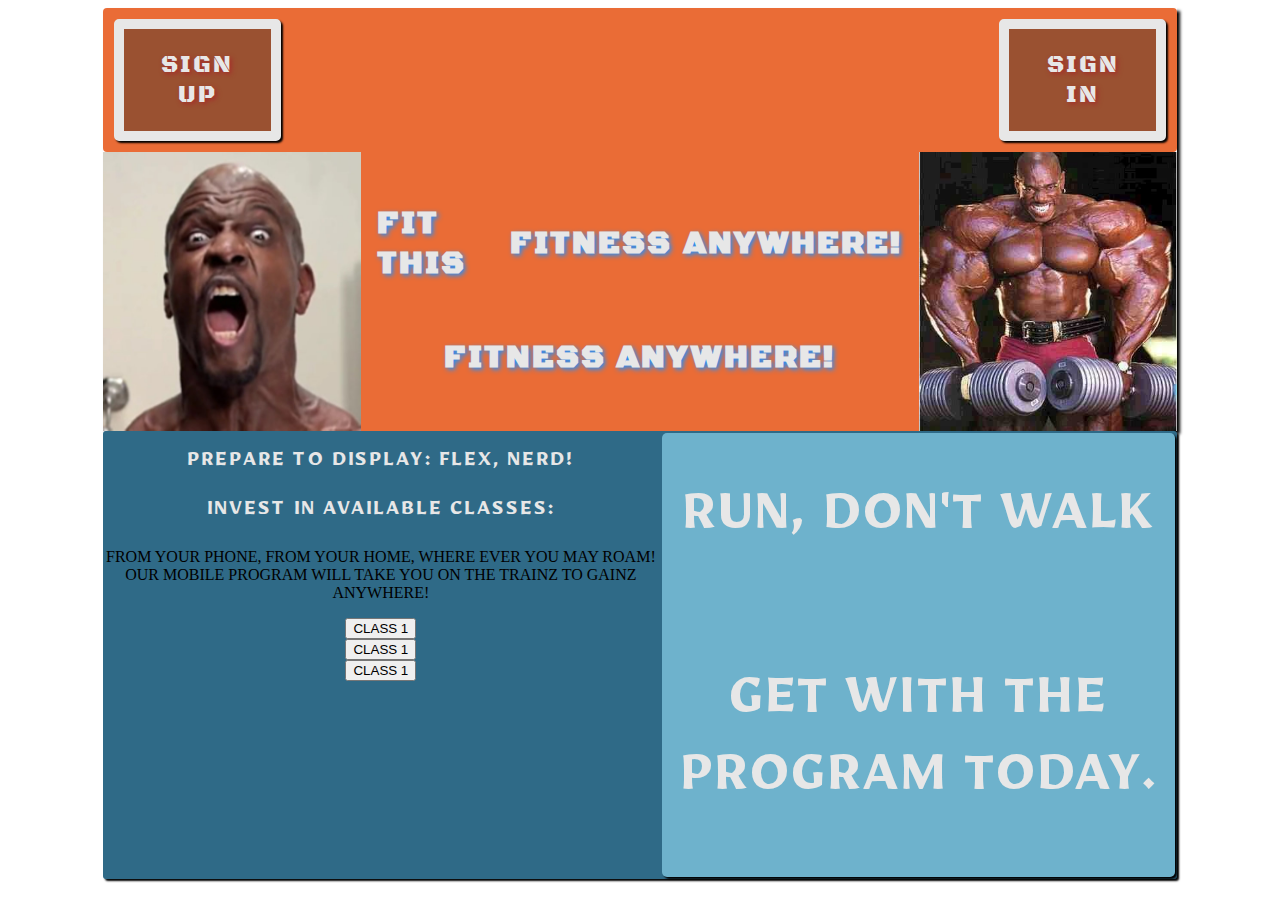
==== commit 9d9dfc9e: "Mobile Compatable, excess data removed, code decompressed" ====
--- a/index.html
+++ b/index.html
@@ -1,15 +1,15 @@
 <!doctype html>
 
 <html lang="en">
+
 <head>
   <meta name="viewport" content="width=device-width, initial-scale=1">
   <meta charset="utf-8">
 
   <title>Fitness. ANYWHERE!</title>
 
-  <link href="https://fonts.googleapis.com/css?family=Heebo&display=swap" rel="stylesheet">
   <link href="css/index.css" rel="stylesheet">
-
+  <link href="https://fonts.googleapis.com/css?family=Black+Ops+One|Mirza&display=swap" rel="stylesheet">
   <!--[if lt IE 9]>
     <script src="https://cdnjs.cloudflare.com/ajax/libs/html5shiv/3.7.3/html5shiv.js"></script>
   <![endif]-->
@@ -17,83 +17,75 @@
 
 <body>
   <div class="bodyMinor">
-    <div class="header">
-      <nav>
-        <a href="#">SIGN UP</a>
-        <a href="#">SIGN IN</a>
-      </nav>
+    <div class="topPart">
+      <div class="header">
+        <nav>
+          <a href="#">SIGN UP</a>
+          <img src="img/point.png" alt="" class="point">
+          <a href="#">SIGN IN</a>
+        </nav>
+      </div>
+      <div class="fitnessContainer">
+        <img src="img/terry.jpg" alt="" class="left">
+
+        <div class="fitnessCenter">
+          <div class="pt1">
+            <h1 class="pt1minor">FIT THIS</h1>
+            <h1 class="pt1minor">FITNESS</h1>
+            <h1 class="pt1minor">ANYWHERE!</h1>
+          </div>
+          <div class="pt2">
+            <h1 class="pt2minor">FITNESS ANYWHERE!</h1>
+          </div>
+
+        </div>
+        <img src="img/otherguy.jpg" alt="" class="right">
+      </div>
     </div>
-  <div class="fitnessContainer">
-<img src="img/terry.jpg" alt="" class="left">
-  
-  <div class="fitnessCenter">
-    <div class="pt1">
-        <h1 class="pt1minor">FIT THIS</h1>
-        <h1 class="pt1minor">FITNESS</h1>
-        <h1 class="pt1minor">ANYWHERE!</h1>
-    </div>
-    <div class="pt2">
-        <h1 class="pt2minor">FITNESS ANYWHERE!</h1>
-    </div>
-    
-  </div>
-  <img src="img/otherguy.jpg" alt="" class="right">
-</div>
-  <div class="aboutUs">
-   <div class="workoutClass">
-  
-</div>
-  
-  <div class="flex">
-    <div class="flexText">
-    <h2>PREPARE TO DISPLAY: FLEX, NERD!</h2>
-    <p>FROM YOUR PHONE, FROM YOUR HOME, WHERE EVER YOU MAY ROAM! OUR MOBILE PROGRAM WILL TAKE YOU ON THE TRAINZ TO GAINZ ANYWHERE! </p>
+    <div class="aboutUs">
+      
+      <div class="flexMeta">
+        <div class="flex">
+          <div class="flexText">
+            <h2>PREPARE TO DISPLAY: FLEX, NERD!</h2>
+            <h2>INVEST IN AVAILABLE CLASSES:</h2>
+            <p>FROM YOUR PHONE, FROM YOUR HOME, WHERE EVER YOU MAY ROAM! OUR MOBILE PROGRAM WILL TAKE YOU ON THE TRAINZ
+              TO
+              GAINZ ANYWHERE! </p>
+            <div class="classes">
+
+              <div class="class1">
+                <button>CLASS 1</button>
+              </div>
+
+              <div class="class2">
+                <button>CLASS 1</button>
+              </div>
+
+              <div class="class3">
+                <button>CLASS 1</button>
+              </div>
 
 
+
+            </div>
+
+          </div>
+        </div>
+
+        <div class="container-home">
+          <h2>RUN, DON'T WALK</h2>
+
+
+          <h2>GET WITH THE PROGRAM TODAY.</h2>
+
+
+
+        </div>
+      </div>
+    </div><!-- container -->
   </div>
-</div>
+  </div>
+</body>
 
-  <div class="container-home">
-   <h2>RUN, DON'T WALK:</h2>
-    <section class="content-pick">
-      
-      <div class="classType">
-        <h4>Class 1</h4>
-        <p>Lorem ipsum dolor sit amet, consectetur adipisicing elit. Vel ullam iste cumque, laboriosam assumenda deserunt doloremque illo consequuntur veritatis! Voluptatum dolorum nemo culpa aut perspiciatis voluptas sed quisquam totam quaerat!</p>
-        <div class="btn">Sign Me Up!</div>
-      </div>
-      <div class="classType">
-        <h4>Class 2</h4>
-        <p>Lorem ipsum dolor sit amet consectetur adipisicing elit. Aliquam tenetur molestiae ex quas nobis nulla. Qui mollitia neque incidunt quas laborum tenetur rem, aut nesciunt similique maiores distinctio in numquam!</p>
-        <div class="btn">Sign Me Up!</div>
-      </div>
-      <div class="classType">
-        <h4>Class 3</h4>
-        <p>Lorem ipsum dolor sit amet consectetur adipisicing elit. Odio id earum debitis, nulla officia voluptas enim amet sit fugiat praesentium nam voluptate quod rem dignissimos facere sunt omnis accusantium ullam!</p>
-        <div class="btn">Sign Me Up!</div>
-      </div>
-    </section>
-
-     <section class="hostingClass">
-      <h2>GET WITH THE PROGRAM TODAY.</h2>
-      <!-- <form method="post" action="#"> -->
-        <!-- <div class="classForm"> -->
-          <!-- <div class="row1"><input type="text" name="name" id="name" placeholder="Name" /></div>
-          <div class="row1"><input type="email" name="email" id="email" placeholder="Email" /></div>
-          <div class="row2"><input type="text" name="fee" id="fee" placeholder="Fee" /></div>
-          <div class="row2"><input type="text" name="location" id="location" placeholder="Location" /></div>
-          <div class="row3"><textarea name="details" id="details" placeholder="Details of the Class" rows="8" ></textarea></div>
-            <ul class="actions">
-              <li><input type="submit" class="primary" value="Send Message" /></li>
-              <li><input type="reset" value="Reset Form" /></li> -->
-   
-    
-
-     </section> 
-
-  </div>
-  </div><!-- container -->
-</div>
-</div>
-</body>
 </html>--- a/css/index.css
+++ b/css/index.css
@@ -5,20 +5,22 @@
   justify-content: center;
   align-items: center;
 }
-.footer {
-  width: 100%;
-  border-top: 2px dashed silver;
-}
-.footer p {
-  text-align: center;
-  font-size: 1.6rem;
-  padding: 20px;
-}
 body {
   display: flex;
   align-items: center;
   flex-direction: column;
   justify-content: center;
+}
+body h1,
+body nav {
+  font-family: 'Black Ops One';
+  letter-spacing: 2px;
+  color: #e7e7e7;
+}
+body h2 {
+  font-family: 'Mirza', cursive;
+  letter-spacing: 2px;
+  color: #e7e7e7;
 }
 body .bodyMinor {
   width: 85%;
@@ -26,25 +28,42 @@
   flex-direction: column;
   justify-content: center;
 }
+body .bodyMinor .topPart {
+  box-shadow: 3px 3px 3px black;
+}
 body .bodyMinor .header {
-  padding: 5%;
+  border-radius: 4px;
+  padding: 1%;
   background: #ea6c36;
 }
 body .bodyMinor .header nav {
   width: 100%;
-  border: 2px solid red;
   display: flex;
   flex-direction: row;
   justify-content: space-between;
-  font-size: 2rem;
+  font-size: 1.5rem;
+  text-align: center;
+  text-shadow: 2px 2px 5px brown;
+}
+@media (max-width: 500px), (max-width: 800px) {
+  body .bodyMinor .header nav {
+    display: flex;
+    border: 2px solid red;
+    font-size: 0.5rem;
+  }
+}
+body .bodyMinor .header nav .point {
+  width: 10%;
 }
 body .bodyMinor .header nav a {
   text-decoration: none;
   background: #9a5131;
-  border: 10px solid black;
+  width: 10%;
+  border: 10px solid #e7e7e7;
   padding: 2%;
   color: #e7e7e7;
   border-radius: 5px;
+  box-shadow: 2px 2px 2px black;
 }
 body .bodyMinor header {
   display: flex;
@@ -60,7 +79,6 @@
   display: flex;
   justify-content: space-evenly;
   margin-bottom: 18%;
-  border: 2px solid red;
   width: 50%;
 }
 body .bodyMinor header .navigation a {
@@ -77,14 +95,23 @@
   border-radius: 10px;
 }
 body .bodyMinor header img {
-  width: 60%;
+  width: 50%;
 }
 body .bodyMinor .fitnessContainer {
   display: flex;
+}
+body .bodyMinor .fitnessContainer h1 {
+  font-size: 2rem;
 }
 body .bodyMinor .fitnessContainer .left,
 body .bodyMinor .fitnessContainer .right {
-  width: 25%;
+  width: 24%;
+}
+@media (max-width: 500px) {
+  body .bodyMinor .fitnessContainer .left,
+  body .bodyMinor .fitnessContainer .right {
+    display: none;
+  }
 }
 body .bodyMinor .fitnessContainer .fitnessCenter {
   display: flex;
@@ -95,6 +122,11 @@
   align-items: center;
   width: 50%;
 }
+@media (max-width: 500px) {
+  body .bodyMinor .fitnessContainer .fitnessCenter {
+    width: 100%;
+  }
+}
 body .bodyMinor .fitnessContainer .fitnessCenter .pt1 {
   width: 100%;
   display: flex;
@@ -118,7 +150,11 @@
   justify-content: center;
   align-items: center;
 }
-@media (max-width: 600px) {
+body .bodyMinor .fitnessContainer .fitnessCenter .pt1,
+body .bodyMinor .fitnessContainer .fitnessCenter .pt2 {
+  text-shadow: 2px 2px 5px dodgerblue;
+}
+@media (max-width: 500px), (max-width: 800px) {
   body .bodyMinor .fitnessContainer .fitnessCenter .pt1,
   body .bodyMinor .fitnessContainer .fitnessCenter .pt2 {
     display: flex;
@@ -128,18 +164,36 @@
     text-align: center;
   }
 }
-@media (max-width: 800px) {
-  body .bodyMinor .fitnessContainer .fitnessCenter .pt1,
-  body .bodyMinor .fitnessContainer .fitnessCenter .pt2 {
-    display: flex;
+body .bodyMinor .flexMeta {
+  display: flex;
+}
+@media (max-width: 500px) {
+  body .bodyMinor .flexMeta {
     flex-direction: column;
-    border: 2px solid red;
-    font-size: 0.5rem;
-    text-align: center;
-  }
+    justify-content: center;
+    align-items: center;
+  }
+}
+body .bodyMinor .flexMeta .container-home {
+  margin: 0.25%;
+  width: 100%;
+  background: #6eb2cc;
+  border-radius: 5px;
+  box-shadow: 2px 2px 2px black;
+  display: flex;
+  flex-direction: column;
+  align-items: center;
+  justify-content: center;
+}
+body .bodyMinor .flexMeta .container-home h2 {
+  display: flex;
+  justify-content: center;
+  text-align: center;
+  font-size: 4rem;
 }
 body .bodyMinor .flex {
   text-align: center;
+  border-radius: 10px;
 }
 body .bodyMinor h1 {
   padding: 1%;
@@ -149,17 +203,9 @@
 }
 body .bodyMinor .aboutUs {
   display: flex;
-  background: #f2eee5;
-}
-body .bodyMinor .workoutClass {
-  display: flex;
-  justify-content: center;
-  margin-left: 5%;
-}
-body .bodyMinor .workoutClass img {
-  width: 50%;
-  height: auto;
-  border-top: dashed 2px lightgray;
+  background: #2f6a87;
+  box-shadow: 2px 2px 2px black;
+  border-radius: 3px;
 }
 body .bodyMinor .welcomePgraph {
   display: flex;
@@ -170,7 +216,7 @@
   width: 62%;
   border-bottom: dashed 2px lightgray;
 }
-@media (max-width: 600px) {
+@media (max-width: 500px) {
   body .bodyMinor .welcomePgraph p {
     font-size: 1.2rem;
     padding-bottom: 3%;
@@ -181,77 +227,9 @@
   width: 61%;
   border-radius: 2px;
 }
-@media (max-width: 600px) {
+@media (max-width: 500px) {
   body .bodyMinor .welcomePgraph h2 {
     font-size: 2.5rem;
     font-weight: bold;
   }
 }
-.content-pick {
-  padding-top: 30px;
-  display: flex;
-  justify-content: space-around;
-}
-@media (max-width: 600px) {
-  .content-pick {
-    display: flex;
-    flex-direction: column;
-    align-items: center;
-  }
-}
-.content-pick .classType {
-  width: 25%;
-  margin-bottom: 30px;
-}
-@media (max-width: 600px) {
-  .content-pick .classType {
-    width: 62%;
-  }
-}
-.content-pick .classType h4 {
-  display: flex;
-  justify-content: center;
-  border-radius: 12px;
-}
-@media (max-width: 600px) {
-  .content-pick .classType h4 {
-    font-size: 2rem;
-    font-weight: bold;
-  }
-}
-.content-pick .classType p {
-  display: flex;
-  justify-content: center;
-}
-@media (max-width: 600px) {
-  .content-pick .classType p {
-    font-size: 1.2rem;
-  }
-}
-.container-home {
-  width: 100%;
-  background: #57a99a;
-}
-.container-home h2 {
-  display: flex;
-  justify-content: center;
-  height: 100px;
-  font-size: 4rem;
-}
-.hostingClass {
-  font-size: 2rem;
-  text-align: center;
-}
-.hostingClass .classForm {
-  display: flex;
-  flex-direction: column;
-  align-items: center;
-}
-input {
-  width: 300px;
-  margin: 2% 0%;
-  height: 40px;
-}
-textarea {
-  width: 500px;
-}
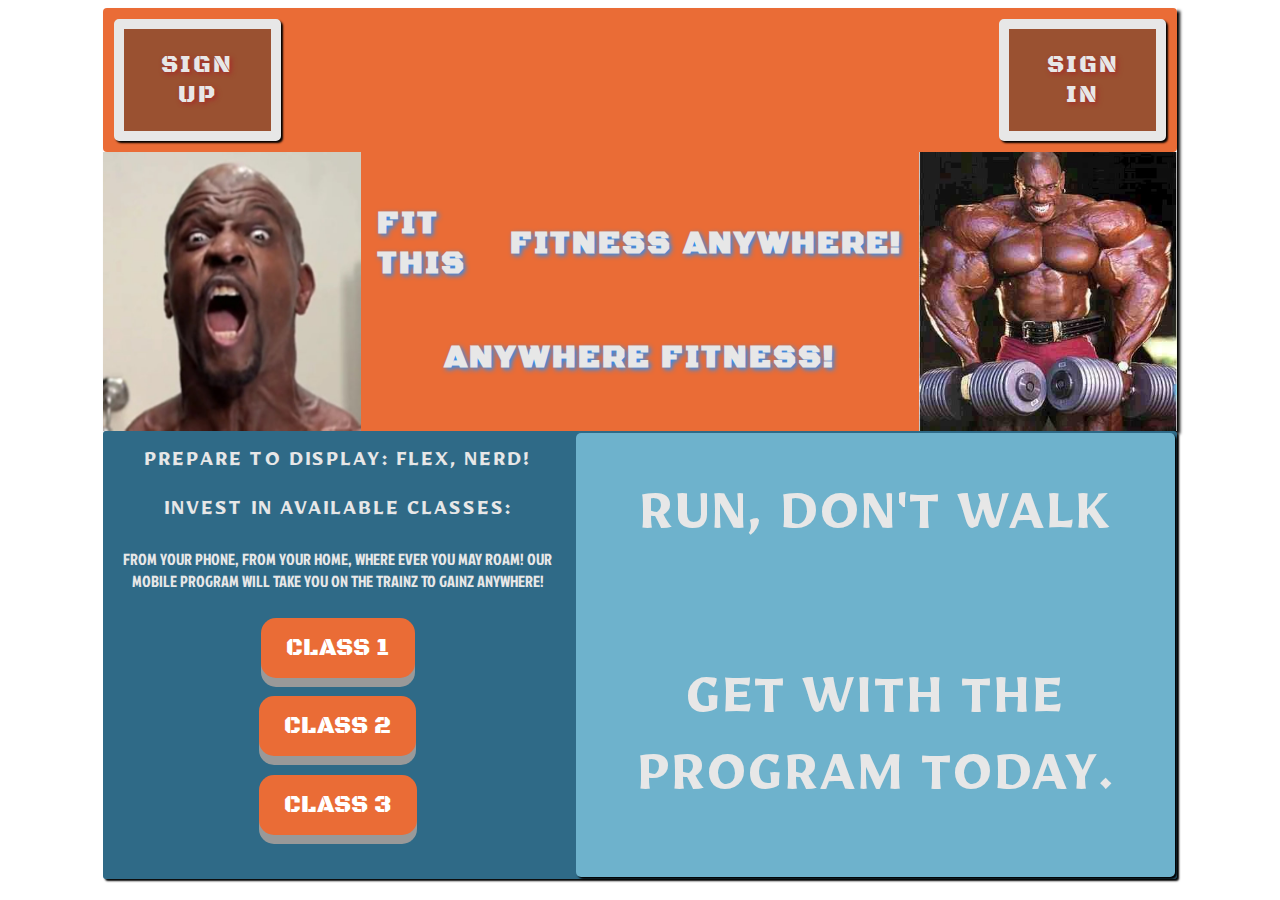
==== commit cfaea549: "Finished" ====
--- a/index.html
+++ b/index.html
@@ -9,10 +9,8 @@
   <title>Fitness. ANYWHERE!</title>
 
   <link href="css/index.css" rel="stylesheet">
-  <link href="https://fonts.googleapis.com/css?family=Black+Ops+One|Mirza&display=swap" rel="stylesheet">
-  <!--[if lt IE 9]>
-    <script src="https://cdnjs.cloudflare.com/ajax/libs/html5shiv/3.7.3/html5shiv.js"></script>
-  <![endif]-->
+  <link href="https://fonts.googleapis.com/css?family=Black+Ops+One|Jockey+One|Mirza&display=swap" rel="stylesheet">
+  
 </head>
 
 <body>
@@ -35,7 +33,7 @@
             <h1 class="pt1minor">ANYWHERE!</h1>
           </div>
           <div class="pt2">
-            <h1 class="pt2minor">FITNESS ANYWHERE!</h1>
+            <h1 class="pt2minor">ANYWHERE FITNESS!</h1>
           </div>
 
         </div>
@@ -54,16 +52,16 @@
               GAINZ ANYWHERE! </p>
             <div class="classes">
 
-              <div class="class1">
+              <div class="class">
                 <button>CLASS 1</button>
               </div>
 
-              <div class="class2">
-                <button>CLASS 1</button>
+              <div class="class">
+                <button>CLASS 2</button>
               </div>
 
-              <div class="class3">
-                <button>CLASS 1</button>
+              <div class="class">
+                <button>CLASS 3</button>
               </div>
 
 
--- a/css/index.css
+++ b/css/index.css
@@ -1,10 +1,3 @@
-.testBorder {
-  border: 2px solid green;
-}
-.center {
-  justify-content: center;
-  align-items: center;
-}
 body {
   display: flex;
   align-items: center;
@@ -48,7 +41,6 @@
 @media (max-width: 500px), (max-width: 800px) {
   body .bodyMinor .header nav {
     display: flex;
-    border: 2px solid red;
     font-size: 0.5rem;
   }
 }
@@ -106,6 +98,7 @@
 body .bodyMinor .fitnessContainer .left,
 body .bodyMinor .fitnessContainer .right {
   width: 24%;
+  background: #ea6c36;
 }
 @media (max-width: 500px) {
   body .bodyMinor .fitnessContainer .left,
@@ -159,22 +152,33 @@
   body .bodyMinor .fitnessContainer .fitnessCenter .pt2 {
     display: flex;
     flex-direction: column;
-    border: 2px solid red;
     font-size: 0.5rem;
     text-align: center;
   }
 }
-body .bodyMinor .flexMeta {
+body .bodyMinor h1 {
+  padding: 1%;
+  font-size: 3em;
+  width: 50%;
+  justify-content: center;
+}
+body .bodyMinor .aboutUs {
+  display: flex;
+  background: #2f6a87;
+  box-shadow: 2px 2px 2px black;
+  border-radius: 3px;
+}
+body .bodyMinor .aboutUs .flexMeta {
   display: flex;
 }
 @media (max-width: 500px) {
-  body .bodyMinor .flexMeta {
+  body .bodyMinor .aboutUs .flexMeta {
     flex-direction: column;
     justify-content: center;
     align-items: center;
   }
 }
-body .bodyMinor .flexMeta .container-home {
+body .bodyMinor .aboutUs .flexMeta .container-home {
   margin: 0.25%;
   width: 100%;
   background: #6eb2cc;
@@ -185,51 +189,41 @@
   align-items: center;
   justify-content: center;
 }
-body .bodyMinor .flexMeta .container-home h2 {
+body .bodyMinor .aboutUs .flexMeta .container-home h2 {
   display: flex;
   justify-content: center;
   text-align: center;
   font-size: 4rem;
 }
-body .bodyMinor .flex {
+body .bodyMinor .aboutUs .flexMeta .flex {
   text-align: center;
   border-radius: 10px;
 }
-body .bodyMinor h1 {
-  padding: 1%;
-  font-size: 3em;
-  width: 50%;
-  justify-content: center;
-}
-body .bodyMinor .aboutUs {
-  display: flex;
-  background: #2f6a87;
-  box-shadow: 2px 2px 2px black;
-  border-radius: 3px;
-}
-body .bodyMinor .welcomePgraph {
-  display: flex;
-  flex-direction: column;
-  justify-content: center;
-}
-body .bodyMinor .welcomePgraph p {
-  width: 62%;
-  border-bottom: dashed 2px lightgray;
-}
-@media (max-width: 500px) {
-  body .bodyMinor .welcomePgraph p {
-    font-size: 1.2rem;
-    padding-bottom: 3%;
-  }
-}
-body .bodyMinor .welcomePgraph h2 {
-  padding-top: 2%;
-  width: 61%;
-  border-radius: 2px;
-}
-@media (max-width: 500px) {
-  body .bodyMinor .welcomePgraph h2 {
-    font-size: 2.5rem;
-    font-weight: bold;
-  }
-}
+body .bodyMinor .aboutUs .flexMeta .flex .flexText p {
+  font-family: 'Jockey One', sans-serif;
+  color: #e7e7e7;
+}
+body .bodyMinor .aboutUs .flexMeta .flex .flexText .classes .class button {
+  margin: 2%;
+  display: inline-block;
+  padding: 15px 25px;
+  font-size: 24px;
+  cursor: pointer;
+  text-align: center;
+  text-decoration: none;
+  outline: none;
+  color: #fff;
+  background-color: #ea6c36;
+  border: none;
+  border-radius: 15px;
+  box-shadow: 0 9px #999;
+  font-family: 'Black Ops One';
+}
+body .bodyMinor .aboutUs .flexMeta .flex .flexText .classes .class button .button:hover {
+  background-color: #3e8e41;
+}
+body .bodyMinor .aboutUs .flexMeta .flex .flexText .classes .class button .button:active {
+  background-color: #3e8e41;
+  box-shadow: 0 5px #666;
+  transform: translateY(4px);
+}
